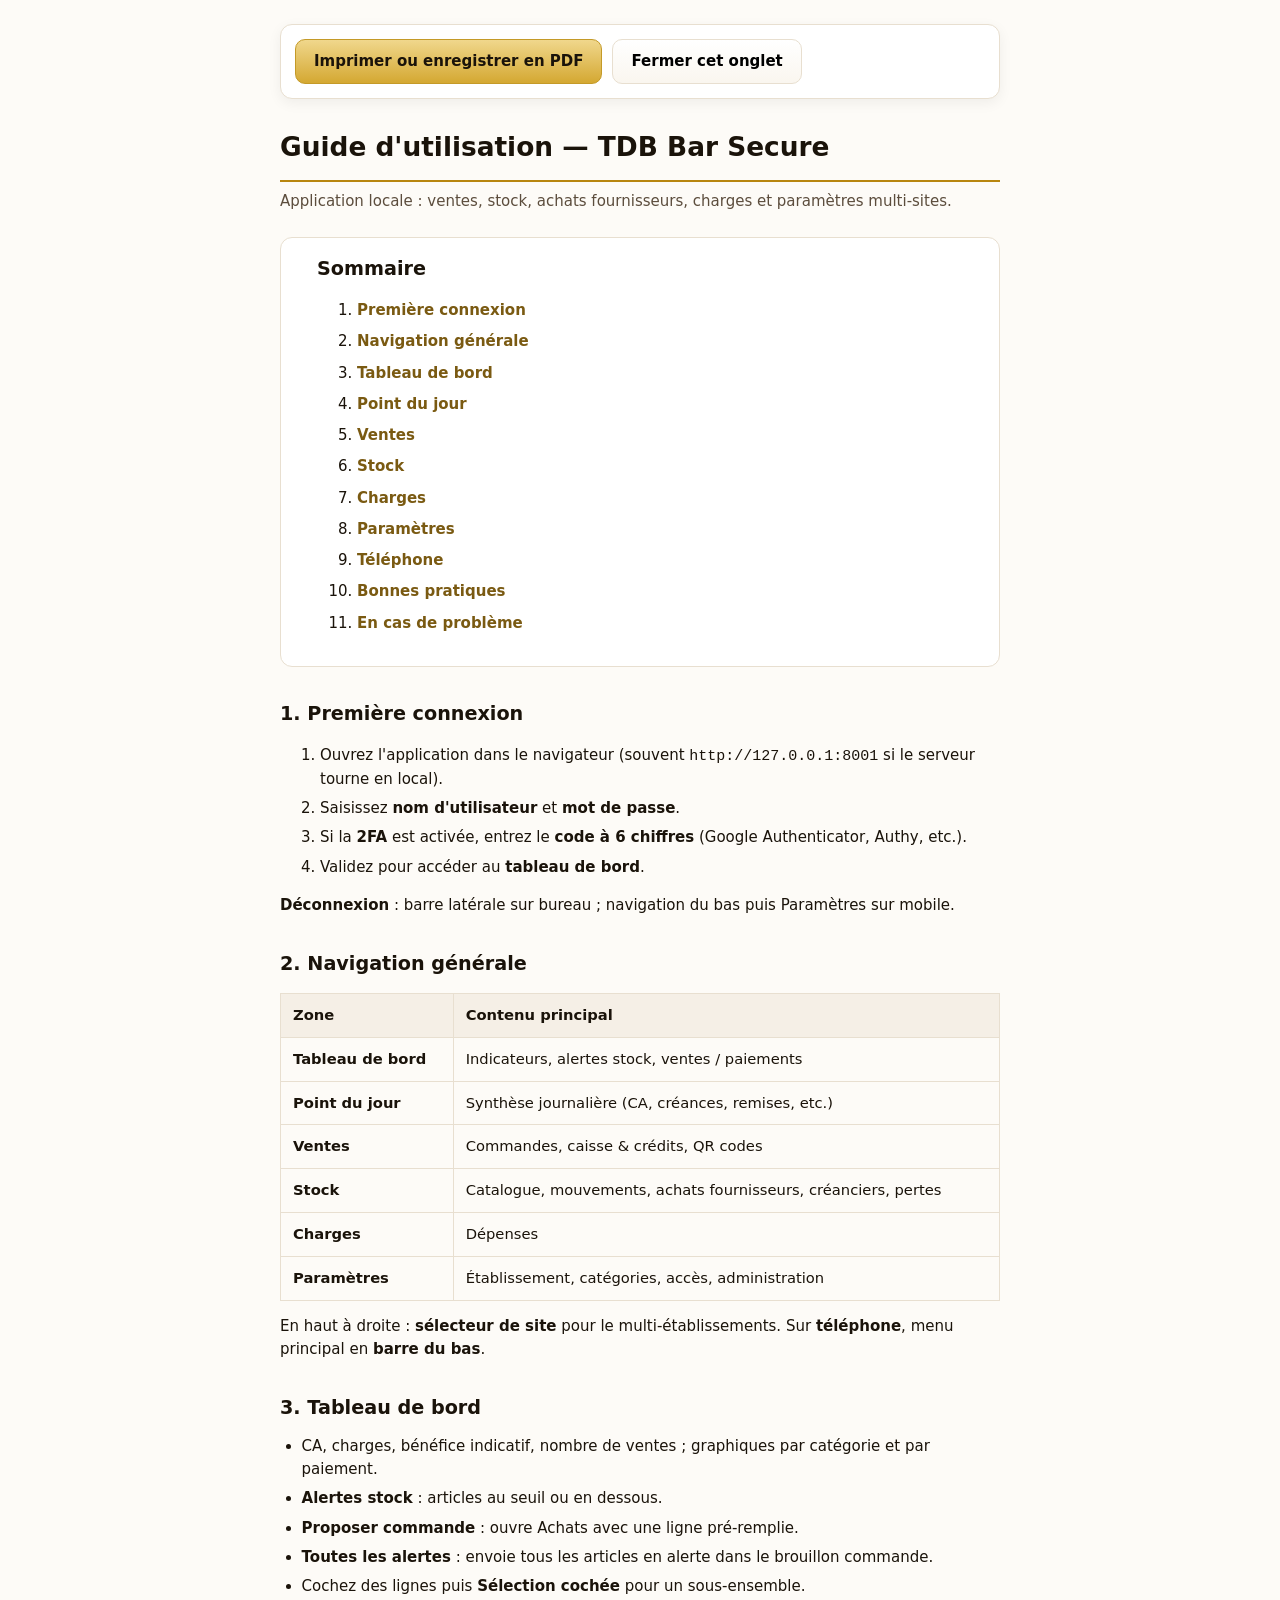
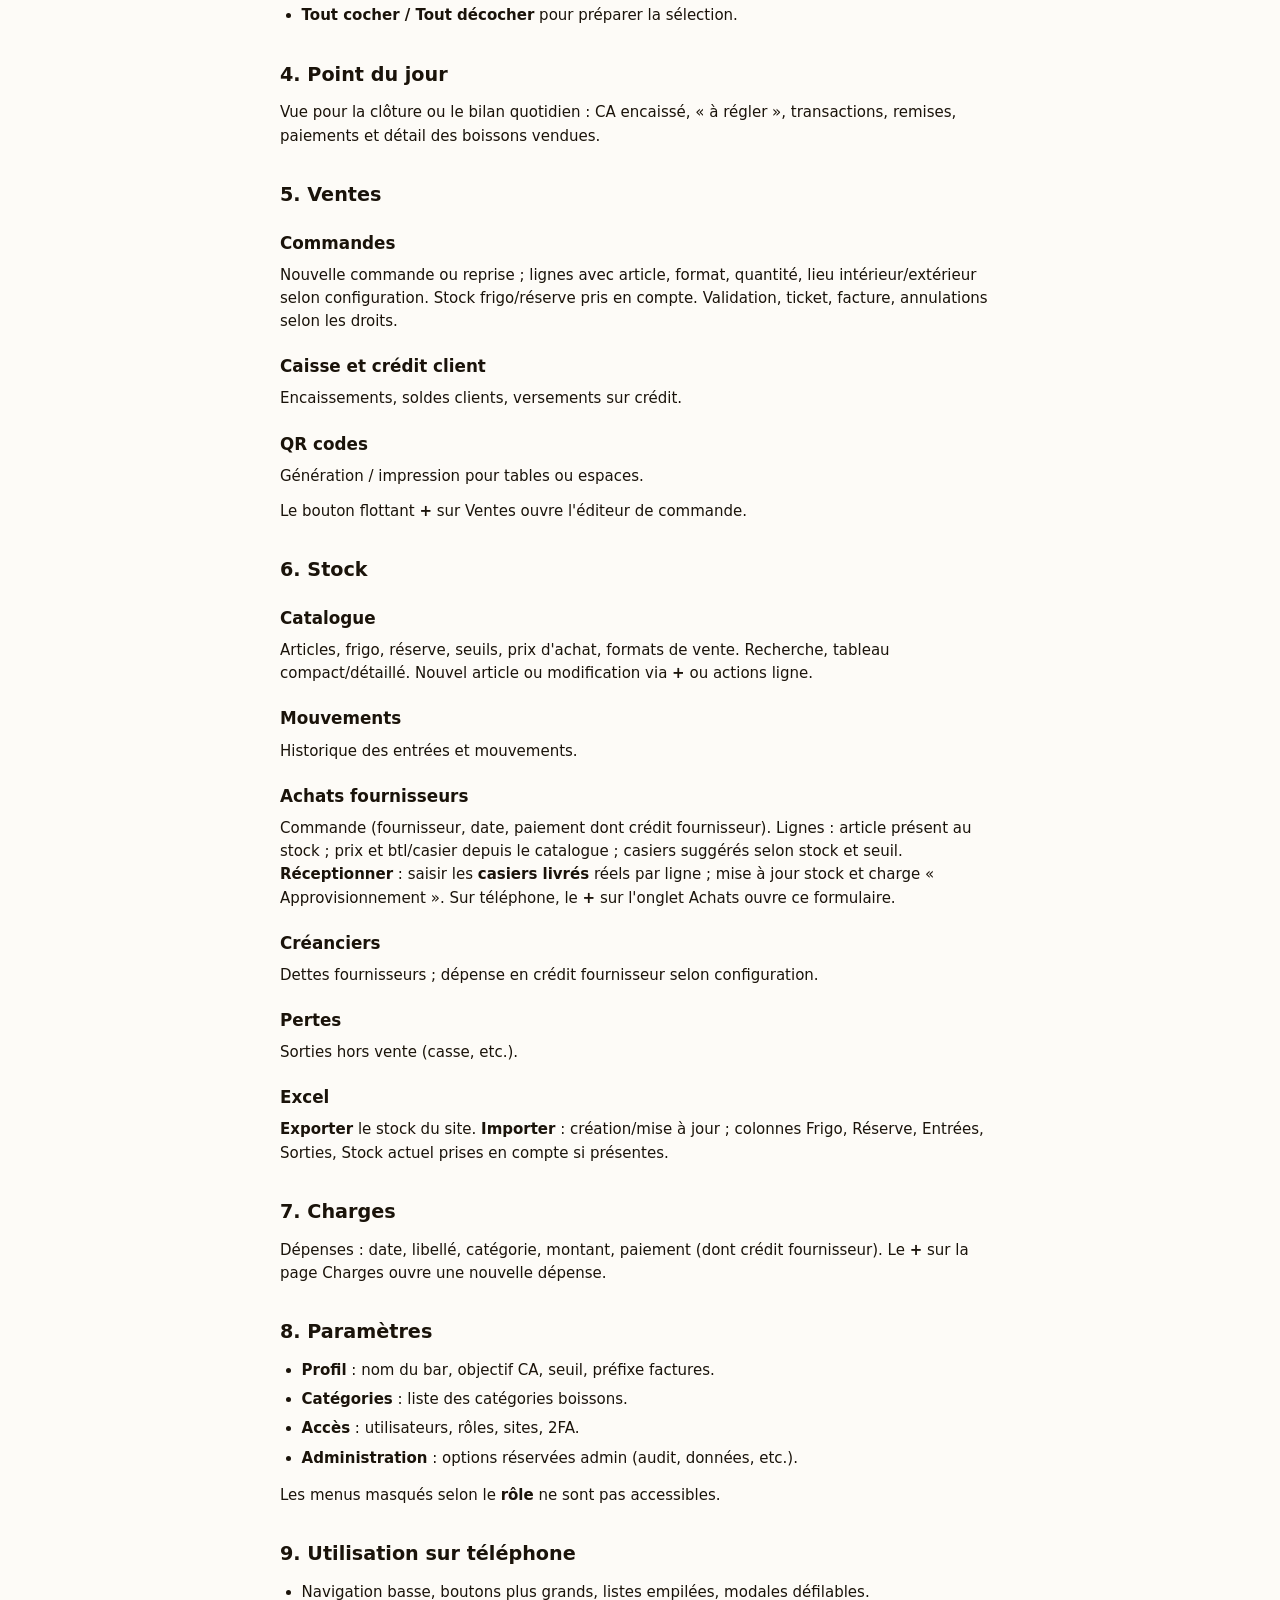
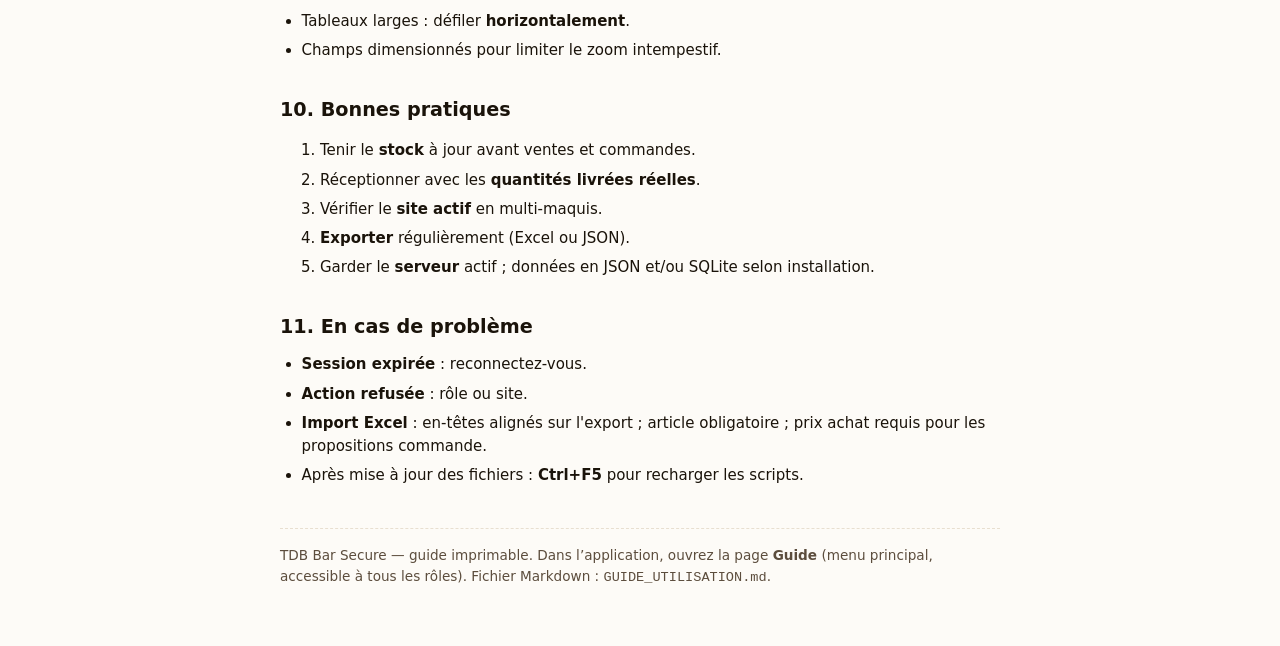
==== guide.html @ d70e5ffc "Mise a jour projet Cave des Amis / Maquis Manager (web, styles, deploiement) Co-authored-by: Cursor " ====
<!DOCTYPE html>
<html lang="fr">
<head>
  <meta charset="UTF-8">
  <meta name="viewport" content="width=device-width, initial-scale=1">
  <meta name="color-scheme" content="light dark">
  <title>Guide d'utilisation — TDB Bar Secure</title>
  <style>
    :root {
      --ink: #1a130a;
      --muted: #5c4d3d;
      --line: #e8dfd0;
      --accent: #b8860f;
    }
    * { box-sizing: border-box; }
    body {
      margin: 0;
      font-family: "Segoe UI", system-ui, sans-serif;
      font-size: 15px;
      line-height: 1.55;
      color: var(--ink);
      background: #fdfbf7;
      padding: 24px 18px 48px;
    }
    .wrap { max-width: 720px; margin: 0 auto; }
    h1 {
      font-size: 1.65rem;
      margin: 0 0 8px;
      border-bottom: 2px solid var(--accent);
      padding-bottom: 12px;
    }
    .lead { color: var(--muted); margin: 0 0 24px; }
    .toolbar.no-print {
      display: flex;
      flex-wrap: wrap;
      gap: 10px;
      margin-bottom: 28px;
      padding: 14px;
      background: #fff;
      border: 1px solid var(--line);
      border-radius: 12px;
      box-shadow: 0 4px 14px rgba(0,0,0,.06);
    }
    .toolbar button {
      font: inherit;
      cursor: pointer;
      padding: 10px 18px;
      border-radius: 10px;
      border: 1px solid var(--line);
      background: linear-gradient(180deg, #fff, #faf6ef);
      font-weight: 600;
    }
    .toolbar button.primary {
      background: linear-gradient(180deg, #f0d78c, #d4a832);
      border-color: #c49a28;
      color: var(--ink);
    }
    h2 {
      font-size: 1.2rem;
      margin: 32px 0 12px;
      scroll-margin-top: 16px;
    }
    h3 { font-size: 1.05rem; margin: 20px 0 8px; }
    p { margin: 0 0 12px; }
    ul { margin: 0 0 14px; padding-left: 1.35rem; }
    li { margin-bottom: 6px; }
    table {
      width: 100%;
      border-collapse: collapse;
      margin: 14px 0;
      font-size: 0.92rem;
    }
    th, td {
      border: 1px solid var(--line);
      padding: 10px 12px;
      text-align: left;
      vertical-align: top;
    }
    th { background: #f5efe6; font-weight: 700; }
    .toc {
      background: #fff;
      border: 1px solid var(--line);
      border-radius: 12px;
      padding: 16px 20px 16px 36px;
      margin-bottom: 28px;
    }
    .toc li { margin-bottom: 8px; }
    .toc a { color: #7a5a12; font-weight: 600; text-decoration: none; }
    .toc a:hover { text-decoration: underline; }
    hr {
      border: none;
      border-top: 1px solid var(--line);
      margin: 28px 0;
    }
    footer {
      margin-top: 40px;
      padding-top: 16px;
      border-top: 1px dashed var(--line);
      font-size: 0.85rem;
      color: var(--muted);
    }

    @page {
      margin: 18mm 16mm;
    }
    @media print {
      body {
        padding: 0;
        background: #fff;
        font-size: 11pt;
      }
      .no-print { display: none !important; }
      h2 { page-break-after: avoid; }
      table, ul { page-break-inside: avoid; }
      a { color: var(--ink); text-decoration: none; }
      .toc { box-shadow: none; }
    }
  </style>
</head>
<body>
  <div class="wrap">
    <div class="toolbar no-print">
      <button type="button" class="primary" id="btn-print">Imprimer ou enregistrer en PDF</button>
      <button type="button" id="btn-back">Fermer cet onglet</button>
    </div>

    <h1>Guide d'utilisation — TDB Bar Secure</h1>
    <p class="lead">Application locale : ventes, stock, achats fournisseurs, charges et paramètres multi-sites.</p>

    <nav class="toc no-print" aria-label="Sommaire">
      <h2 style="margin-top:0">Sommaire</h2>
      <ol>
        <li><a href="#connexion">Première connexion</a></li>
        <li><a href="#navigation">Navigation générale</a></li>
        <li><a href="#tableau-de-bord">Tableau de bord</a></li>
        <li><a href="#point-du-jour">Point du jour</a></li>
        <li><a href="#ventes">Ventes</a></li>
        <li><a href="#stock">Stock</a></li>
        <li><a href="#charges">Charges</a></li>
        <li><a href="#parametres">Paramètres</a></li>
        <li><a href="#telephone">Téléphone</a></li>
        <li><a href="#bonnes-pratiques">Bonnes pratiques</a></li>
        <li><a href="#probleme">En cas de problème</a></li>
      </ol>
    </nav>

    <h2 id="connexion">1. Première connexion</h2>
    <ol>
      <li>Ouvrez l'application dans le navigateur (souvent <code>http://127.0.0.1:8001</code> si le serveur tourne en local).</li>
      <li>Saisissez <strong>nom d'utilisateur</strong> et <strong>mot de passe</strong>.</li>
      <li>Si la <strong>2FA</strong> est activée, entrez le <strong>code à 6 chiffres</strong> (Google Authenticator, Authy, etc.).</li>
      <li>Validez pour accéder au <strong>tableau de bord</strong>.</li>
    </ol>
    <p><strong>Déconnexion</strong> : barre latérale sur bureau ; navigation du bas puis Paramètres sur mobile.</p>

    <h2 id="navigation">2. Navigation générale</h2>
    <table>
      <thead>
        <tr><th>Zone</th><th>Contenu principal</th></tr>
      </thead>
      <tbody>
        <tr><td><strong>Tableau de bord</strong></td><td>Indicateurs, alertes stock, ventes / paiements</td></tr>
        <tr><td><strong>Point du jour</strong></td><td>Synthèse journalière (CA, créances, remises, etc.)</td></tr>
        <tr><td><strong>Ventes</strong></td><td>Commandes, caisse &amp; crédits, QR codes</td></tr>
        <tr><td><strong>Stock</strong></td><td>Catalogue, mouvements, achats fournisseurs, créanciers, pertes</td></tr>
        <tr><td><strong>Charges</strong></td><td>Dépenses</td></tr>
        <tr><td><strong>Paramètres</strong></td><td>Établissement, catégories, accès, administration</td></tr>
      </tbody>
    </table>
    <p>En haut à droite : <strong>sélecteur de site</strong> pour le multi-établissements. Sur <strong>téléphone</strong>, menu principal en <strong>barre du bas</strong>.</p>

    <h2 id="tableau-de-bord">3. Tableau de bord</h2>
    <ul>
      <li>CA, charges, bénéfice indicatif, nombre de ventes ; graphiques par catégorie et par paiement.</li>
      <li><strong>Alertes stock</strong> : articles au seuil ou en dessous.</li>
      <li><strong>Proposer commande</strong> : ouvre Achats avec une ligne pré-remplie.</li>
      <li><strong>Toutes les alertes</strong> : envoie tous les articles en alerte dans le brouillon commande.</li>
      <li>Cochez des lignes puis <strong>Sélection cochée</strong> pour un sous-ensemble.</li>
      <li><strong>Tout cocher / Tout décocher</strong> pour préparer la sélection.</li>
    </ul>

    <h2 id="point-du-jour">4. Point du jour</h2>
    <p>Vue pour la clôture ou le bilan quotidien : CA encaissé, « à régler », transactions, remises, paiements et détail des boissons vendues.</p>

    <h2 id="ventes">5. Ventes</h2>
    <h3>Commandes</h3>
    <p>Nouvelle commande ou reprise ; lignes avec article, format, quantité, lieu intérieur/extérieur selon configuration. Stock frigo/réserve pris en compte. Validation, ticket, facture, annulations selon les droits.</p>
    <h3>Caisse et crédit client</h3>
    <p>Encaissements, soldes clients, versements sur crédit.</p>
    <h3>QR codes</h3>
    <p>Génération / impression pour tables ou espaces.</p>
    <p>Le bouton flottant <strong>+</strong> sur Ventes ouvre l'éditeur de commande.</p>

    <h2 id="stock">6. Stock</h2>
    <h3>Catalogue</h3>
    <p>Articles, frigo, réserve, seuils, prix d'achat, formats de vente. Recherche, tableau compact/détaillé. Nouvel article ou modification via <strong>+</strong> ou actions ligne.</p>
    <h3>Mouvements</h3>
    <p>Historique des entrées et mouvements.</p>
    <h3>Achats fournisseurs</h3>
    <p>Commande (fournisseur, date, paiement dont crédit fournisseur). Lignes : article présent au stock ; prix et btl/casier depuis le catalogue ; casiers suggérés selon stock et seuil. <strong>Réceptionner</strong> : saisir les <strong>casiers livrés</strong> réels par ligne ; mise à jour stock et charge « Approvisionnement ». Sur téléphone, le <strong>+</strong> sur l'onglet Achats ouvre ce formulaire.</p>
    <h3>Créanciers</h3>
    <p>Dettes fournisseurs ; dépense en crédit fournisseur selon configuration.</p>
    <h3>Pertes</h3>
    <p>Sorties hors vente (casse, etc.).</p>
    <h3>Excel</h3>
    <p><strong>Exporter</strong> le stock du site. <strong>Importer</strong> : création/mise à jour ; colonnes Frigo, Réserve, Entrées, Sorties, Stock actuel prises en compte si présentes.</p>

    <h2 id="charges">7. Charges</h2>
    <p>Dépenses : date, libellé, catégorie, montant, paiement (dont crédit fournisseur). Le <strong>+</strong> sur la page Charges ouvre une nouvelle dépense.</p>

    <h2 id="parametres">8. Paramètres</h2>
    <ul>
      <li><strong>Profil</strong> : nom du bar, objectif CA, seuil, préfixe factures.</li>
      <li><strong>Catégories</strong> : liste des catégories boissons.</li>
      <li><strong>Accès</strong> : utilisateurs, rôles, sites, 2FA.</li>
      <li><strong>Administration</strong> : options réservées admin (audit, données, etc.).</li>
    </ul>
    <p>Les menus masqués selon le <strong>rôle</strong> ne sont pas accessibles.</p>

    <h2 id="telephone">9. Utilisation sur téléphone</h2>
    <ul>
      <li>Navigation basse, boutons plus grands, listes empilées, modales défilables.</li>
      <li>Tableaux larges : défiler <strong>horizontalement</strong>.</li>
      <li>Champs dimensionnés pour limiter le zoom intempestif.</li>
    </ul>

    <h2 id="bonnes-pratiques">10. Bonnes pratiques</h2>
    <ol>
      <li>Tenir le <strong>stock</strong> à jour avant ventes et commandes.</li>
      <li>Réceptionner avec les <strong>quantités livrées réelles</strong>.</li>
      <li>Vérifier le <strong>site actif</strong> en multi-maquis.</li>
      <li><strong>Exporter</strong> régulièrement (Excel ou JSON).</li>
      <li>Garder le <strong>serveur</strong> actif ; données en JSON et/ou SQLite selon installation.</li>
    </ol>

    <h2 id="probleme">11. En cas de problème</h2>
    <ul>
      <li><strong>Session expirée</strong> : reconnectez-vous.</li>
      <li><strong>Action refusée</strong> : rôle ou site.</li>
      <li><strong>Import Excel</strong> : en-têtes alignés sur l'export ; article obligatoire ; prix achat requis pour les propositions commande.</li>
      <li>Après mise à jour des fichiers : <strong>Ctrl+F5</strong> pour recharger les scripts.</li>
    </ul>

    <footer>
      <p>TDB Bar Secure — guide imprimable. Dans l’application, ouvrez la page <strong>Guide</strong> (menu principal, accessible à tous les rôles). Fichier Markdown : <code>GUIDE_UTILISATION.md</code>.</p>
    </footer>
  </div>

  <script>
    document.getElementById("btn-print").addEventListener("click", function () {
      window.print();
    });
    document.getElementById("btn-back").addEventListener("click", function () {
      window.close();
    });
    if (new URLSearchParams(location.search).get("print") === "1") {
      window.addEventListener("load", function () {
        setTimeout(function () { window.print(); }, 300);
      });
    }
  </script>
</body>
</html>
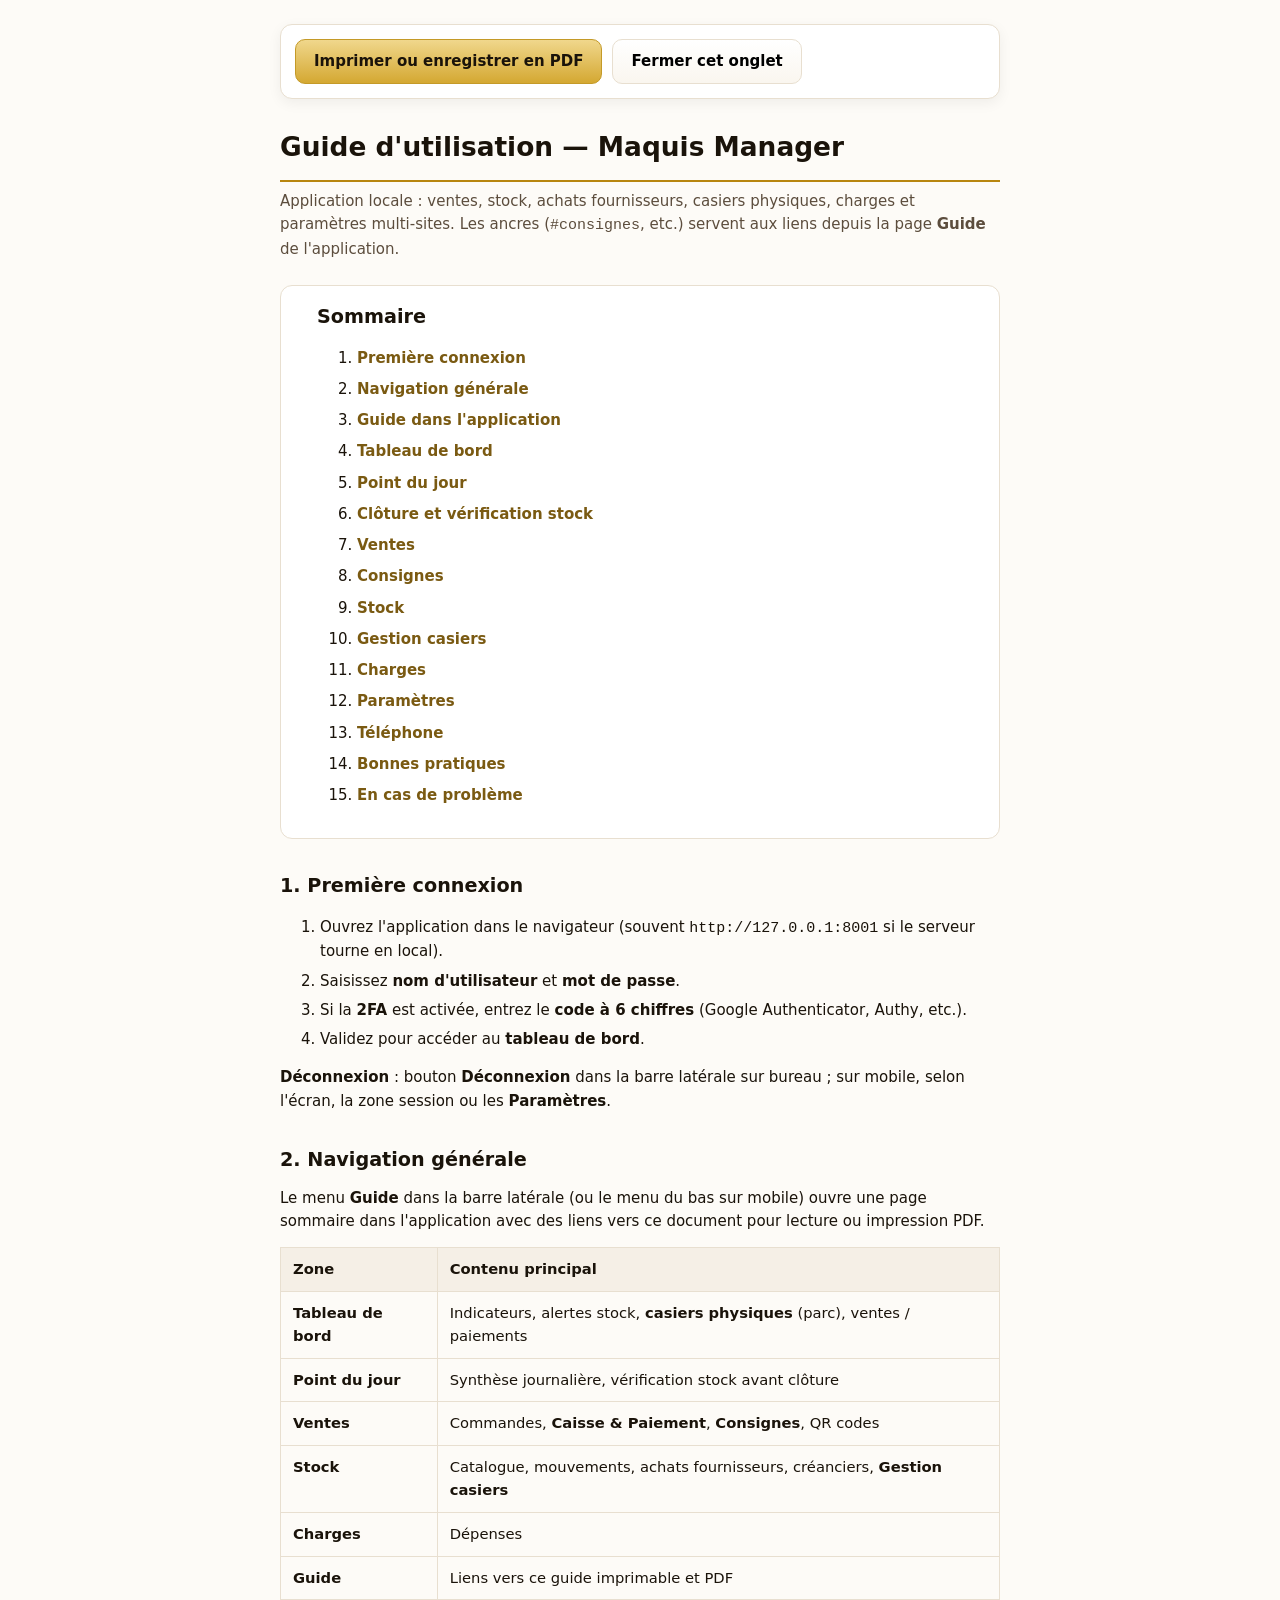
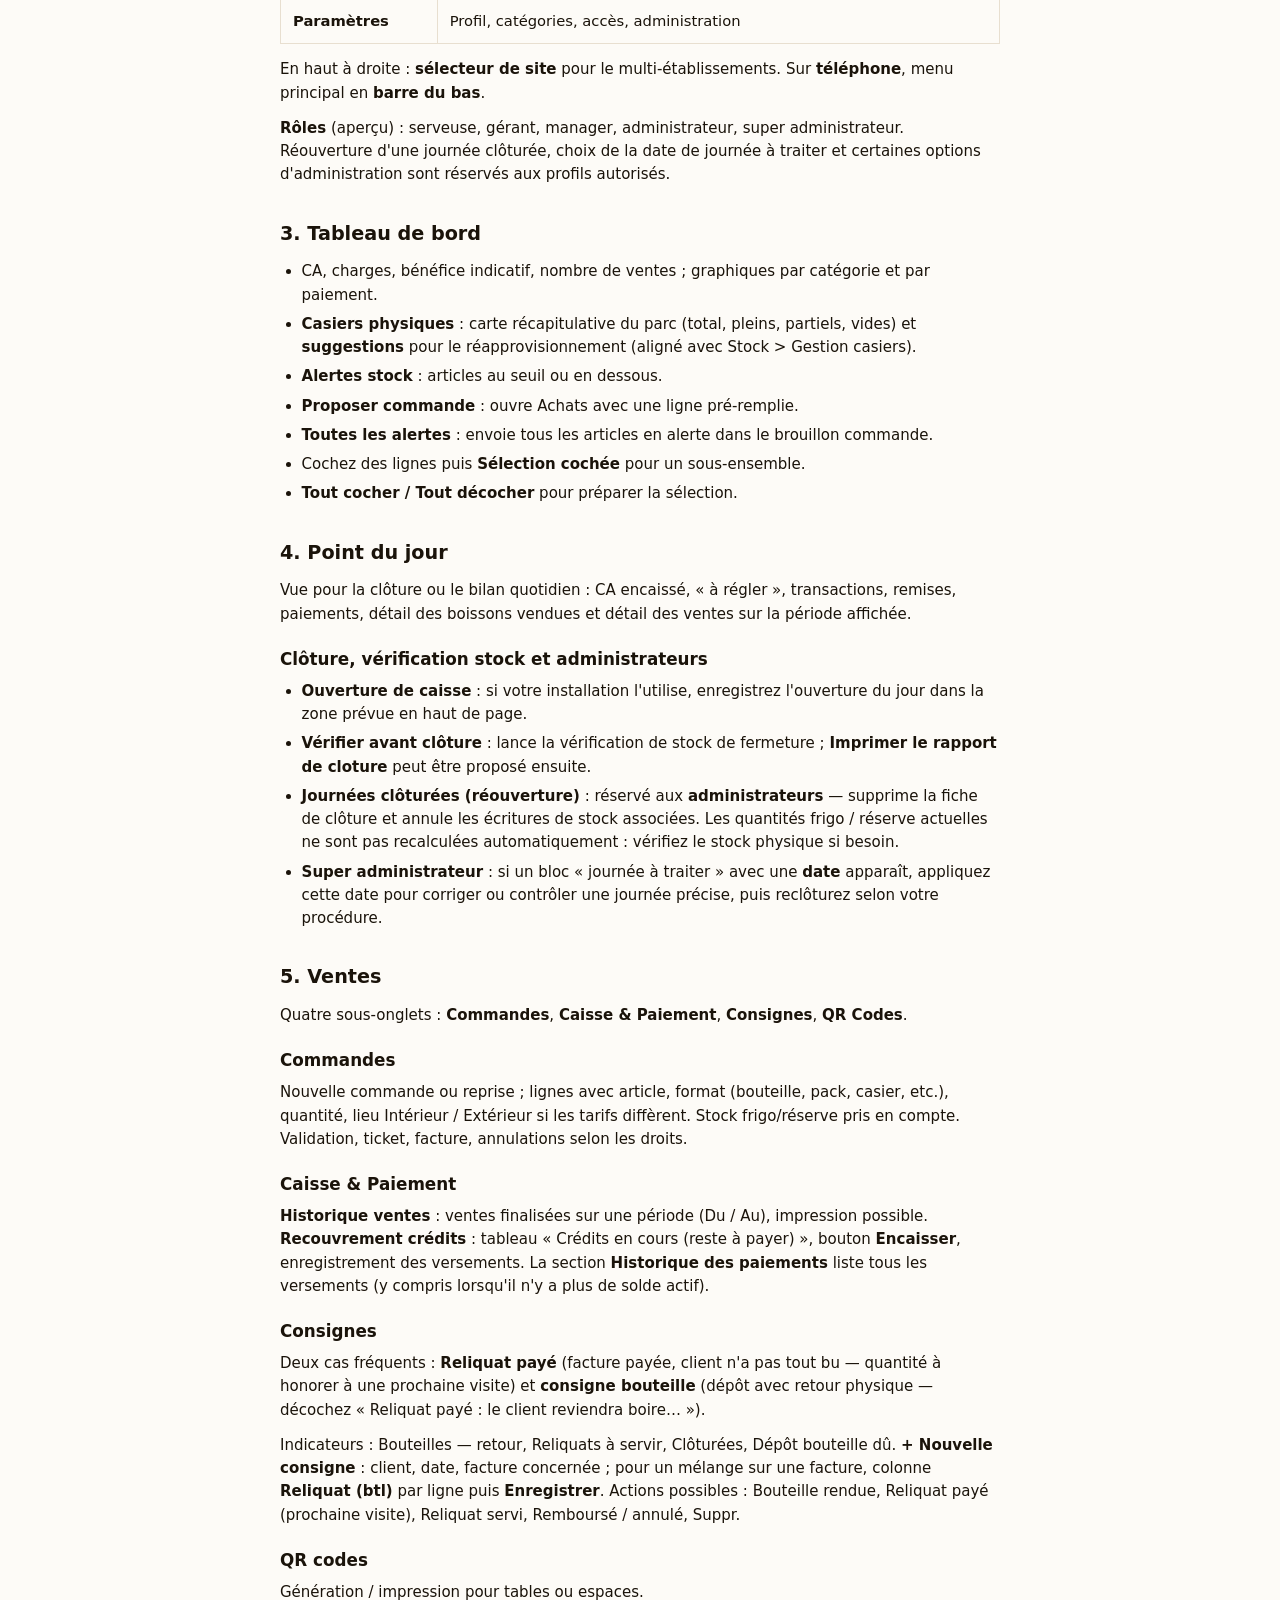
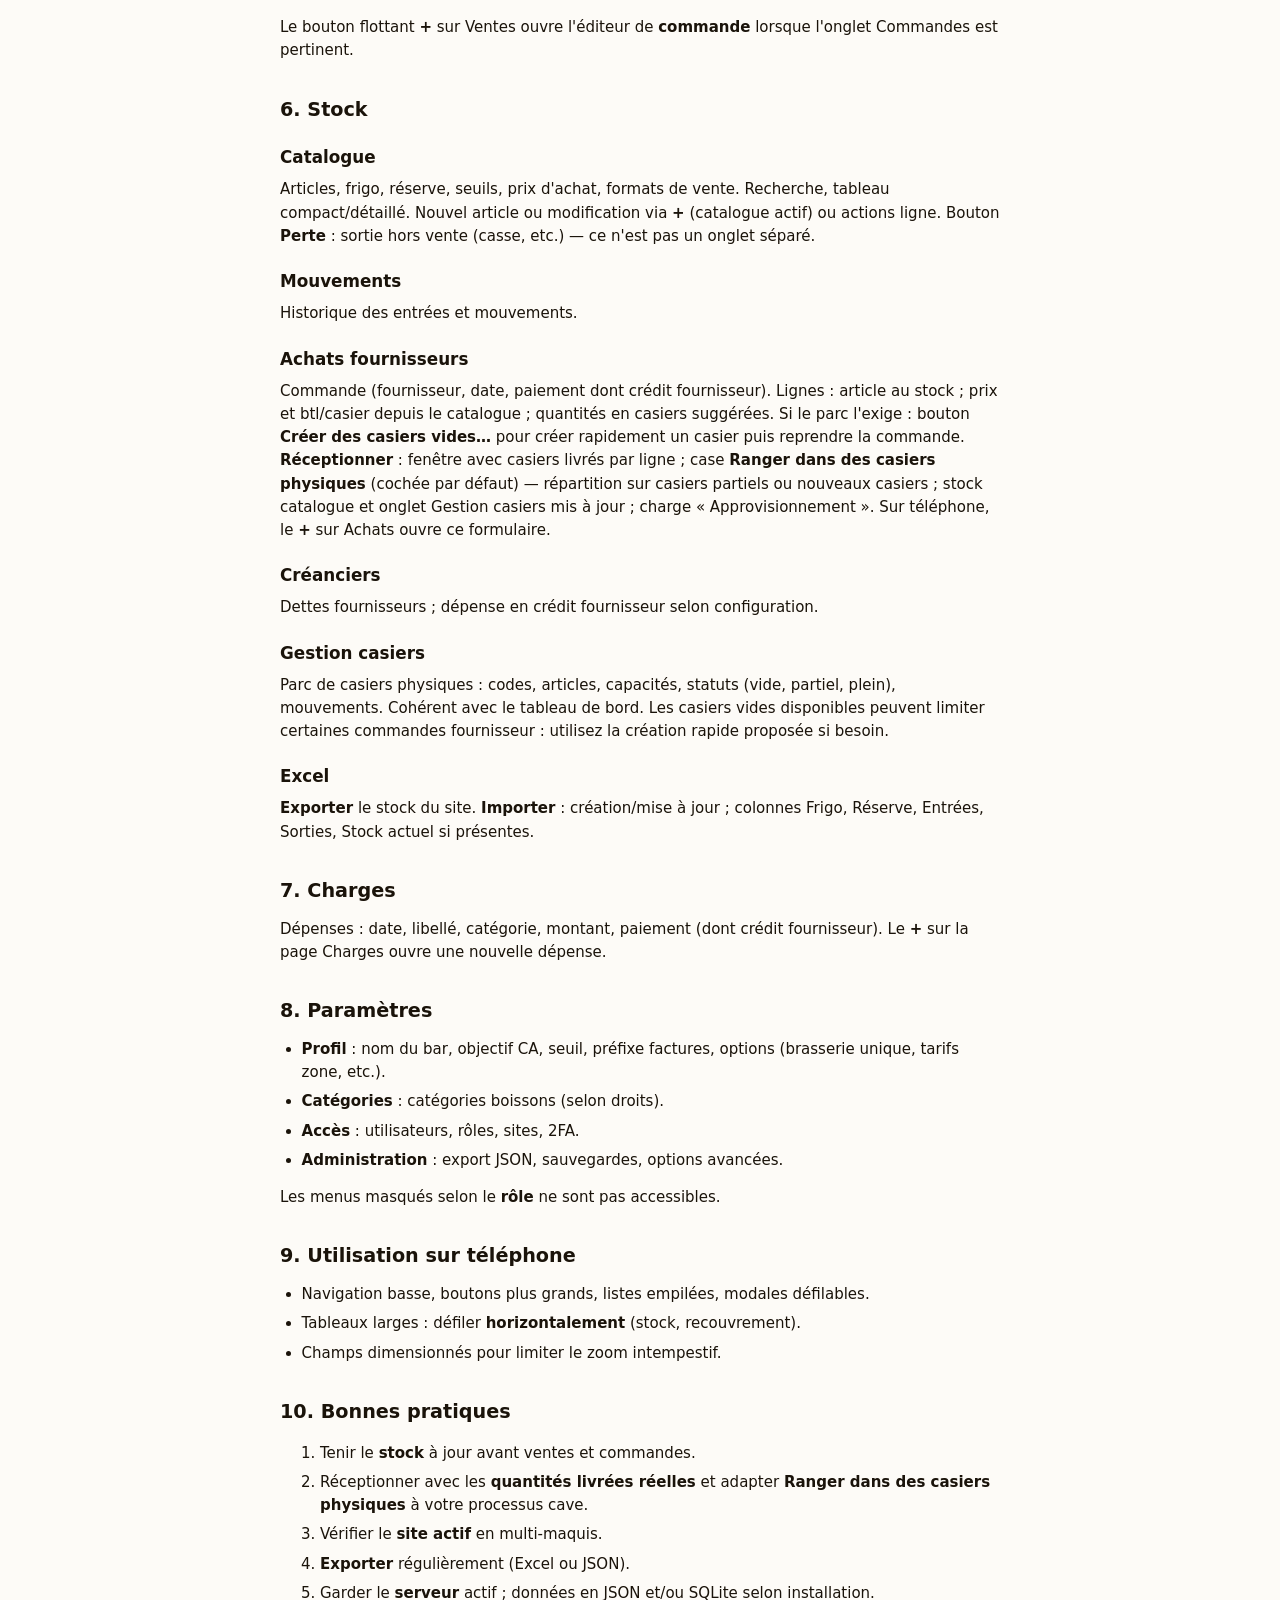
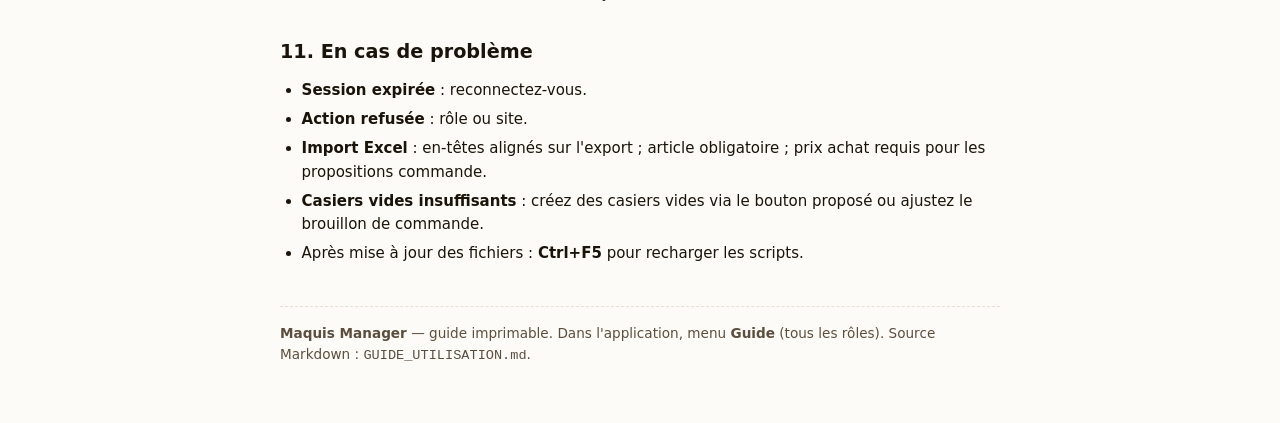
==== commit a137566a: "mise a jour consignes" ====
--- a/guide.html
+++ b/guide.html
@@ -4,7 +4,7 @@
   <meta charset="UTF-8">
   <meta name="viewport" content="width=device-width, initial-scale=1">
   <meta name="color-scheme" content="light dark">
-  <title>Guide d'utilisation — TDB Bar Secure</title>
+  <title>Guide d'utilisation — Maquis Manager</title>
   <style>
     :root {
       --ink: #1a130a;
@@ -60,7 +60,11 @@
       margin: 32px 0 12px;
       scroll-margin-top: 16px;
     }
-    h3 { font-size: 1.05rem; margin: 20px 0 8px; }
+    h3 {
+      font-size: 1.05rem;
+      margin: 20px 0 8px;
+      scroll-margin-top: 14px;
+    }
     p { margin: 0 0 12px; }
     ul { margin: 0 0 14px; padding-left: 1.35rem; }
     li { margin-bottom: 6px; }
@@ -124,18 +128,22 @@
       <button type="button" id="btn-back">Fermer cet onglet</button>
     </div>
 
-    <h1>Guide d'utilisation — TDB Bar Secure</h1>
-    <p class="lead">Application locale : ventes, stock, achats fournisseurs, charges et paramètres multi-sites.</p>
+    <h1>Guide d'utilisation — Maquis Manager</h1>
+    <p class="lead">Application locale : ventes, stock, achats fournisseurs, casiers physiques, charges et paramètres multi-sites. Les ancres (<code>#consignes</code>, etc.) servent aux liens depuis la page <strong>Guide</strong> de l'application.</p>
 
     <nav class="toc no-print" aria-label="Sommaire">
       <h2 style="margin-top:0">Sommaire</h2>
       <ol>
         <li><a href="#connexion">Première connexion</a></li>
         <li><a href="#navigation">Navigation générale</a></li>
+        <li><a href="#guide-app">Guide dans l'application</a></li>
         <li><a href="#tableau-de-bord">Tableau de bord</a></li>
         <li><a href="#point-du-jour">Point du jour</a></li>
+        <li><a href="#pdj-cloture">Clôture et vérification stock</a></li>
         <li><a href="#ventes">Ventes</a></li>
+        <li><a href="#consignes">Consignes</a></li>
         <li><a href="#stock">Stock</a></li>
+        <li><a href="#casiers">Gestion casiers</a></li>
         <li><a href="#charges">Charges</a></li>
         <li><a href="#parametres">Paramètres</a></li>
         <li><a href="#telephone">Téléphone</a></li>
@@ -151,27 +159,31 @@
       <li>Si la <strong>2FA</strong> est activée, entrez le <strong>code à 6 chiffres</strong> (Google Authenticator, Authy, etc.).</li>
       <li>Validez pour accéder au <strong>tableau de bord</strong>.</li>
     </ol>
-    <p><strong>Déconnexion</strong> : barre latérale sur bureau ; navigation du bas puis Paramètres sur mobile.</p>
+    <p><strong>Déconnexion</strong> : bouton <strong>Déconnexion</strong> dans la barre latérale sur bureau ; sur mobile, selon l'écran, la zone session ou les <strong>Paramètres</strong>.</p>
 
     <h2 id="navigation">2. Navigation générale</h2>
+    <p id="guide-app">Le menu <strong>Guide</strong> dans la barre latérale (ou le menu du bas sur mobile) ouvre une page sommaire dans l'application avec des liens vers ce document pour lecture ou impression PDF.</p>
     <table>
       <thead>
         <tr><th>Zone</th><th>Contenu principal</th></tr>
       </thead>
       <tbody>
-        <tr><td><strong>Tableau de bord</strong></td><td>Indicateurs, alertes stock, ventes / paiements</td></tr>
-        <tr><td><strong>Point du jour</strong></td><td>Synthèse journalière (CA, créances, remises, etc.)</td></tr>
-        <tr><td><strong>Ventes</strong></td><td>Commandes, caisse &amp; crédits, QR codes</td></tr>
-        <tr><td><strong>Stock</strong></td><td>Catalogue, mouvements, achats fournisseurs, créanciers, pertes</td></tr>
+        <tr><td><strong>Tableau de bord</strong></td><td>Indicateurs, alertes stock, <strong>casiers physiques</strong> (parc), ventes / paiements</td></tr>
+        <tr><td><strong>Point du jour</strong></td><td>Synthèse journalière, vérification stock avant clôture</td></tr>
+        <tr><td><strong>Ventes</strong></td><td>Commandes, <strong>Caisse &amp; Paiement</strong>, <strong>Consignes</strong>, QR codes</td></tr>
+        <tr><td><strong>Stock</strong></td><td>Catalogue, mouvements, achats fournisseurs, créanciers, <strong>Gestion casiers</strong></td></tr>
         <tr><td><strong>Charges</strong></td><td>Dépenses</td></tr>
-        <tr><td><strong>Paramètres</strong></td><td>Établissement, catégories, accès, administration</td></tr>
+        <tr><td><strong>Guide</strong></td><td>Liens vers ce guide imprimable et PDF</td></tr>
+        <tr><td><strong>Paramètres</strong></td><td>Profil, catégories, accès, administration</td></tr>
       </tbody>
     </table>
     <p>En haut à droite : <strong>sélecteur de site</strong> pour le multi-établissements. Sur <strong>téléphone</strong>, menu principal en <strong>barre du bas</strong>.</p>
+    <p><strong>Rôles</strong> (aperçu) : serveuse, gérant, manager, administrateur, super administrateur. Réouverture d'une journée clôturée, choix de la date de journée à traiter et certaines options d'administration sont réservés aux profils autorisés.</p>
 
     <h2 id="tableau-de-bord">3. Tableau de bord</h2>
     <ul>
       <li>CA, charges, bénéfice indicatif, nombre de ventes ; graphiques par catégorie et par paiement.</li>
+      <li><strong>Casiers physiques</strong> : carte récapitulative du parc (total, pleins, partiels, vides) et <strong>suggestions</strong> pour le réapprovisionnement (aligné avec Stock &gt; Gestion casiers).</li>
       <li><strong>Alertes stock</strong> : articles au seuil ou en dessous.</li>
       <li><strong>Proposer commande</strong> : ouvre Achats avec une ligne pré-remplie.</li>
       <li><strong>Toutes les alertes</strong> : envoie tous les articles en alerte dans le brouillon commande.</li>
@@ -180,54 +192,66 @@
     </ul>
 
     <h2 id="point-du-jour">4. Point du jour</h2>
-    <p>Vue pour la clôture ou le bilan quotidien : CA encaissé, « à régler », transactions, remises, paiements et détail des boissons vendues.</p>
+    <p>Vue pour la clôture ou le bilan quotidien : CA encaissé, « à régler », transactions, remises, paiements, détail des boissons vendues et détail des ventes sur la période affichée.</p>
+
+    <h3 id="pdj-cloture">Clôture, vérification stock et administrateurs</h3>
+    <ul>
+      <li><strong>Ouverture de caisse</strong> : si votre installation l'utilise, enregistrez l'ouverture du jour dans la zone prévue en haut de page.</li>
+      <li><strong>Vérifier avant clôture</strong> : lance la vérification de stock de fermeture ; <strong>Imprimer le rapport de cloture</strong> peut être proposé ensuite.</li>
+      <li><strong>Journées clôturées (réouverture)</strong> : réservé aux <strong>administrateurs</strong> — supprime la fiche de clôture et annule les écritures de stock associées. Les quantités frigo / réserve actuelles ne sont pas recalculées automatiquement : vérifiez le stock physique si besoin.</li>
+      <li><strong>Super administrateur</strong> : si un bloc « journée à traiter » avec une <strong>date</strong> apparaît, appliquez cette date pour corriger ou contrôler une journée précise, puis reclôturez selon votre procédure.</li>
+    </ul>
 
     <h2 id="ventes">5. Ventes</h2>
+    <p>Quatre sous-onglets : <strong>Commandes</strong>, <strong>Caisse &amp; Paiement</strong>, <strong>Consignes</strong>, <strong>QR Codes</strong>.</p>
     <h3>Commandes</h3>
-    <p>Nouvelle commande ou reprise ; lignes avec article, format, quantité, lieu intérieur/extérieur selon configuration. Stock frigo/réserve pris en compte. Validation, ticket, facture, annulations selon les droits.</p>
-    <h3>Caisse et crédit client</h3>
-    <p>Encaissements, soldes clients, versements sur crédit.</p>
+    <p>Nouvelle commande ou reprise ; lignes avec article, format (bouteille, pack, casier, etc.), quantité, lieu Intérieur / Extérieur si les tarifs diffèrent. Stock frigo/réserve pris en compte. Validation, ticket, facture, annulations selon les droits.</p>
+    <h3>Caisse &amp; Paiement</h3>
+    <p><strong>Historique ventes</strong> : ventes finalisées sur une période (Du / Au), impression possible. <strong>Recouvrement crédits</strong> : tableau « Crédits en cours (reste à payer) », bouton <strong>Encaisser</strong>, enregistrement des versements. La section <strong>Historique des paiements</strong> liste tous les versements (y compris lorsqu'il n'y a plus de solde actif).</p>
+    <h3 id="consignes">Consignes</h3>
+    <p>Deux cas fréquents : <strong>Reliquat payé</strong> (facture payée, client n'a pas tout bu — quantité à honorer à une prochaine visite) et <strong>consigne bouteille</strong> (dépôt avec retour physique — décochez « Reliquat payé : le client reviendra boire… »).</p>
+    <p>Indicateurs : Bouteilles — retour, Reliquats à servir, Clôturées, Dépôt bouteille dû. <strong>+ Nouvelle consigne</strong> : client, date, facture concernée ; pour un mélange sur une facture, colonne <strong>Reliquat (btl)</strong> par ligne puis <strong>Enregistrer</strong>. Actions possibles : Bouteille rendue, Reliquat payé (prochaine visite), Reliquat servi, Remboursé / annulé, Suppr.</p>
     <h3>QR codes</h3>
     <p>Génération / impression pour tables ou espaces.</p>
-    <p>Le bouton flottant <strong>+</strong> sur Ventes ouvre l'éditeur de commande.</p>
+    <p>Le bouton flottant <strong>+</strong> sur Ventes ouvre l'éditeur de <strong>commande</strong> lorsque l'onglet Commandes est pertinent.</p>
 
     <h2 id="stock">6. Stock</h2>
     <h3>Catalogue</h3>
-    <p>Articles, frigo, réserve, seuils, prix d'achat, formats de vente. Recherche, tableau compact/détaillé. Nouvel article ou modification via <strong>+</strong> ou actions ligne.</p>
+    <p>Articles, frigo, réserve, seuils, prix d'achat, formats de vente. Recherche, tableau compact/détaillé. Nouvel article ou modification via <strong>+</strong> (catalogue actif) ou actions ligne. Bouton <strong>Perte</strong> : sortie hors vente (casse, etc.) — ce n'est pas un onglet séparé.</p>
     <h3>Mouvements</h3>
     <p>Historique des entrées et mouvements.</p>
     <h3>Achats fournisseurs</h3>
-    <p>Commande (fournisseur, date, paiement dont crédit fournisseur). Lignes : article présent au stock ; prix et btl/casier depuis le catalogue ; casiers suggérés selon stock et seuil. <strong>Réceptionner</strong> : saisir les <strong>casiers livrés</strong> réels par ligne ; mise à jour stock et charge « Approvisionnement ». Sur téléphone, le <strong>+</strong> sur l'onglet Achats ouvre ce formulaire.</p>
+    <p>Commande (fournisseur, date, paiement dont crédit fournisseur). Lignes : article au stock ; prix et btl/casier depuis le catalogue ; quantités en casiers suggérées. Si le parc l'exige : bouton <strong>Créer des casiers vides…</strong> pour créer rapidement un casier puis reprendre la commande. <strong>Réceptionner</strong> : fenêtre avec casiers livrés par ligne ; case <strong>Ranger dans des casiers physiques</strong> (cochée par défaut) — répartition sur casiers partiels ou nouveaux casiers ; stock catalogue et onglet Gestion casiers mis à jour ; charge « Approvisionnement ». Sur téléphone, le <strong>+</strong> sur Achats ouvre ce formulaire.</p>
     <h3>Créanciers</h3>
     <p>Dettes fournisseurs ; dépense en crédit fournisseur selon configuration.</p>
-    <h3>Pertes</h3>
-    <p>Sorties hors vente (casse, etc.).</p>
+    <h3 id="casiers">Gestion casiers</h3>
+    <p>Parc de casiers physiques : codes, articles, capacités, statuts (vide, partiel, plein), mouvements. Cohérent avec le tableau de bord. Les casiers vides disponibles peuvent limiter certaines commandes fournisseur : utilisez la création rapide proposée si besoin.</p>
     <h3>Excel</h3>
-    <p><strong>Exporter</strong> le stock du site. <strong>Importer</strong> : création/mise à jour ; colonnes Frigo, Réserve, Entrées, Sorties, Stock actuel prises en compte si présentes.</p>
+    <p><strong>Exporter</strong> le stock du site. <strong>Importer</strong> : création/mise à jour ; colonnes Frigo, Réserve, Entrées, Sorties, Stock actuel si présentes.</p>
 
     <h2 id="charges">7. Charges</h2>
     <p>Dépenses : date, libellé, catégorie, montant, paiement (dont crédit fournisseur). Le <strong>+</strong> sur la page Charges ouvre une nouvelle dépense.</p>
 
     <h2 id="parametres">8. Paramètres</h2>
     <ul>
-      <li><strong>Profil</strong> : nom du bar, objectif CA, seuil, préfixe factures.</li>
-      <li><strong>Catégories</strong> : liste des catégories boissons.</li>
+      <li><strong>Profil</strong> : nom du bar, objectif CA, seuil, préfixe factures, options (brasserie unique, tarifs zone, etc.).</li>
+      <li><strong>Catégories</strong> : catégories boissons (selon droits).</li>
       <li><strong>Accès</strong> : utilisateurs, rôles, sites, 2FA.</li>
-      <li><strong>Administration</strong> : options réservées admin (audit, données, etc.).</li>
+      <li><strong>Administration</strong> : export JSON, sauvegardes, options avancées.</li>
     </ul>
     <p>Les menus masqués selon le <strong>rôle</strong> ne sont pas accessibles.</p>
 
     <h2 id="telephone">9. Utilisation sur téléphone</h2>
     <ul>
       <li>Navigation basse, boutons plus grands, listes empilées, modales défilables.</li>
-      <li>Tableaux larges : défiler <strong>horizontalement</strong>.</li>
+      <li>Tableaux larges : défiler <strong>horizontalement</strong> (stock, recouvrement).</li>
       <li>Champs dimensionnés pour limiter le zoom intempestif.</li>
     </ul>
 
     <h2 id="bonnes-pratiques">10. Bonnes pratiques</h2>
     <ol>
       <li>Tenir le <strong>stock</strong> à jour avant ventes et commandes.</li>
-      <li>Réceptionner avec les <strong>quantités livrées réelles</strong>.</li>
+      <li>Réceptionner avec les <strong>quantités livrées réelles</strong> et adapter <strong>Ranger dans des casiers physiques</strong> à votre processus cave.</li>
       <li>Vérifier le <strong>site actif</strong> en multi-maquis.</li>
       <li><strong>Exporter</strong> régulièrement (Excel ou JSON).</li>
       <li>Garder le <strong>serveur</strong> actif ; données en JSON et/ou SQLite selon installation.</li>
@@ -238,11 +262,12 @@
       <li><strong>Session expirée</strong> : reconnectez-vous.</li>
       <li><strong>Action refusée</strong> : rôle ou site.</li>
       <li><strong>Import Excel</strong> : en-têtes alignés sur l'export ; article obligatoire ; prix achat requis pour les propositions commande.</li>
+      <li><strong>Casiers vides insuffisants</strong> : créez des casiers vides via le bouton proposé ou ajustez le brouillon de commande.</li>
       <li>Après mise à jour des fichiers : <strong>Ctrl+F5</strong> pour recharger les scripts.</li>
     </ul>
 
     <footer>
-      <p>TDB Bar Secure — guide imprimable. Dans l’application, ouvrez la page <strong>Guide</strong> (menu principal, accessible à tous les rôles). Fichier Markdown : <code>GUIDE_UTILISATION.md</code>.</p>
+      <p><strong>Maquis Manager</strong> — guide imprimable. Dans l'application, menu <strong>Guide</strong> (tous les rôles). Source Markdown : <code>GUIDE_UTILISATION.md</code>.</p>
     </footer>
   </div>
 
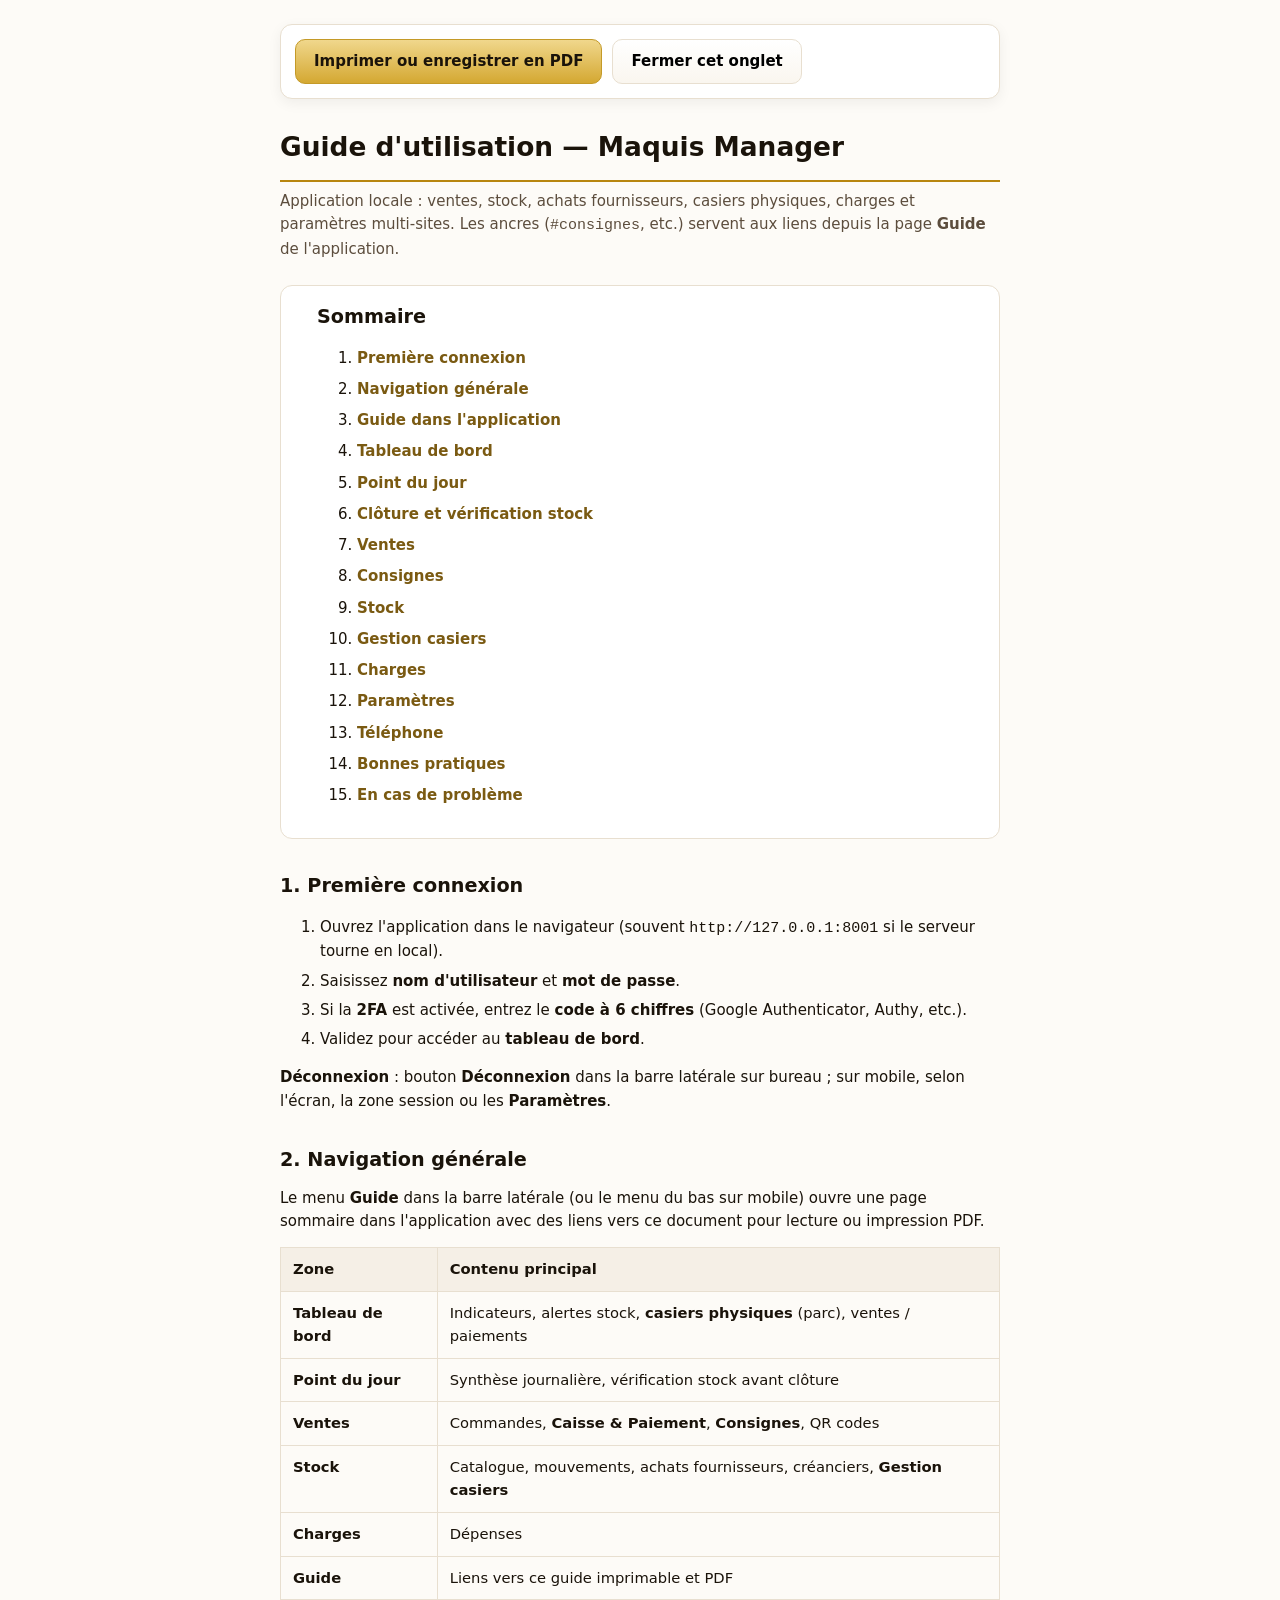
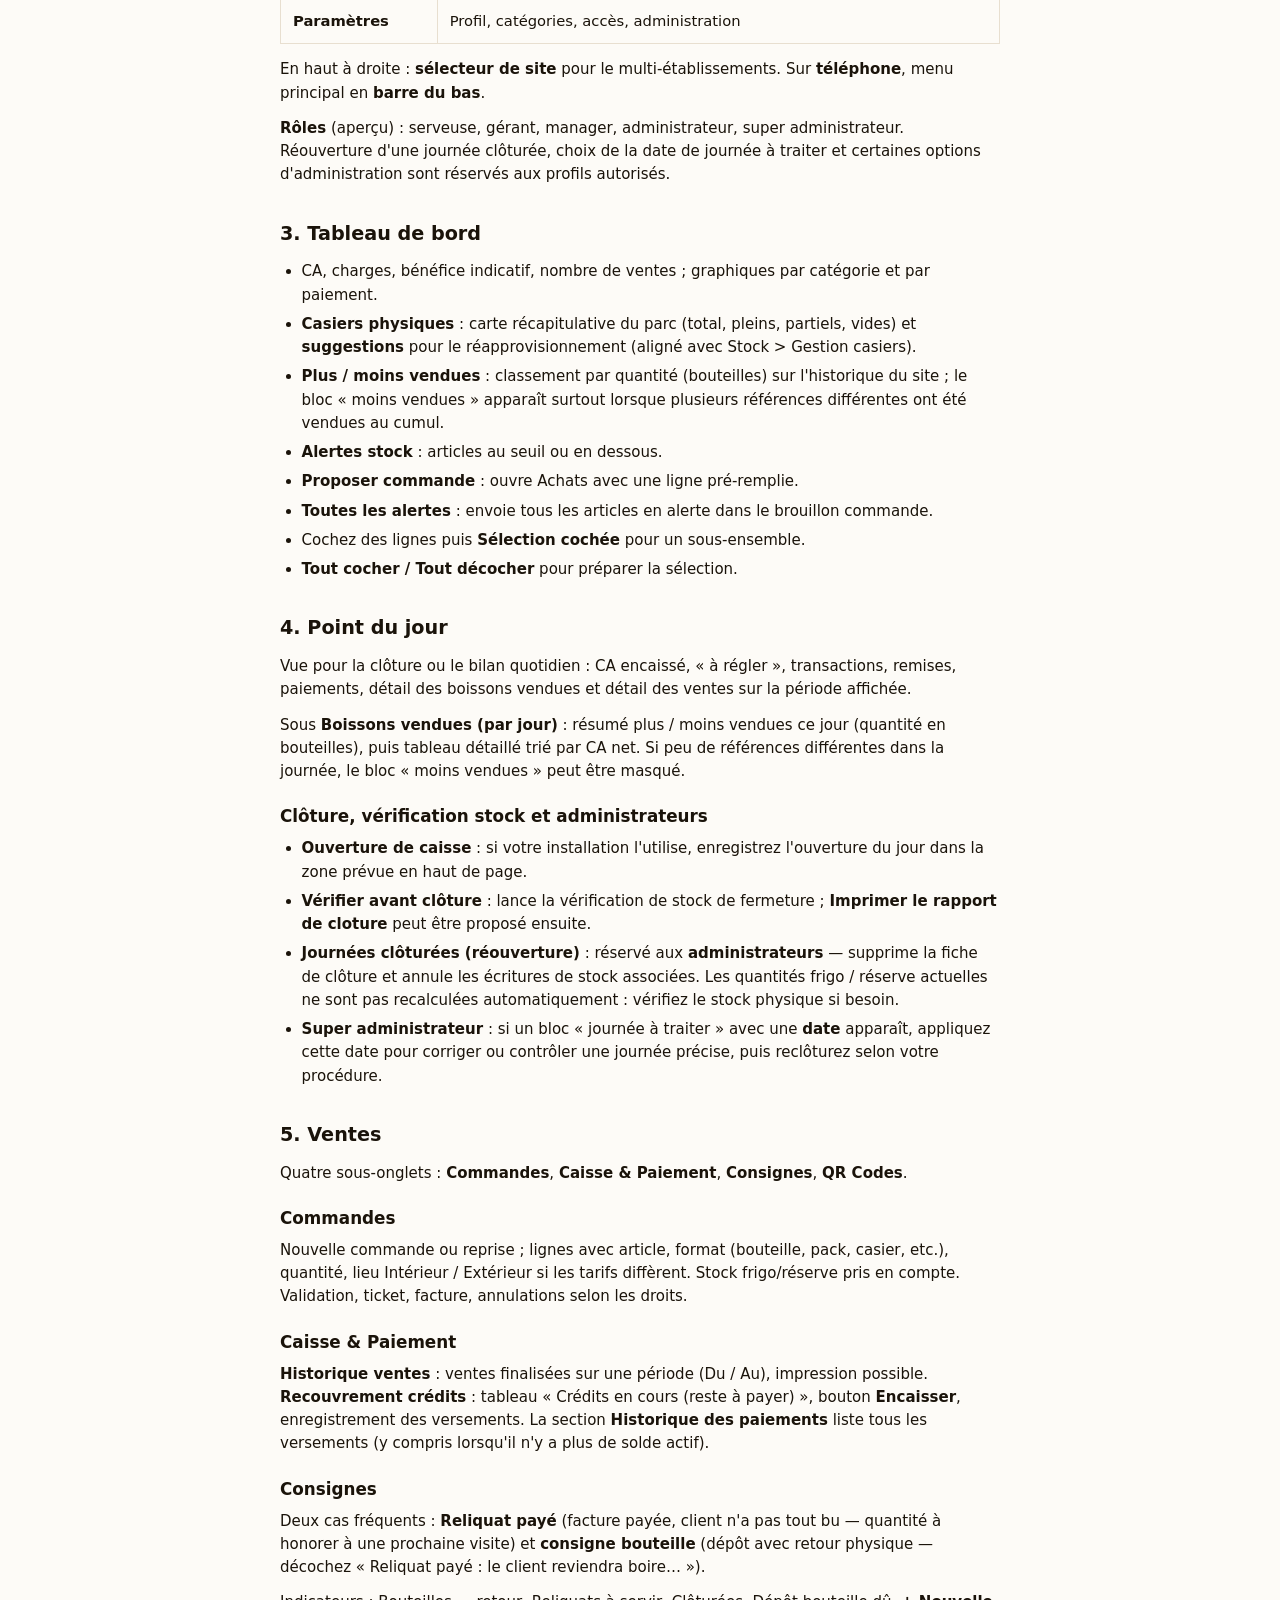
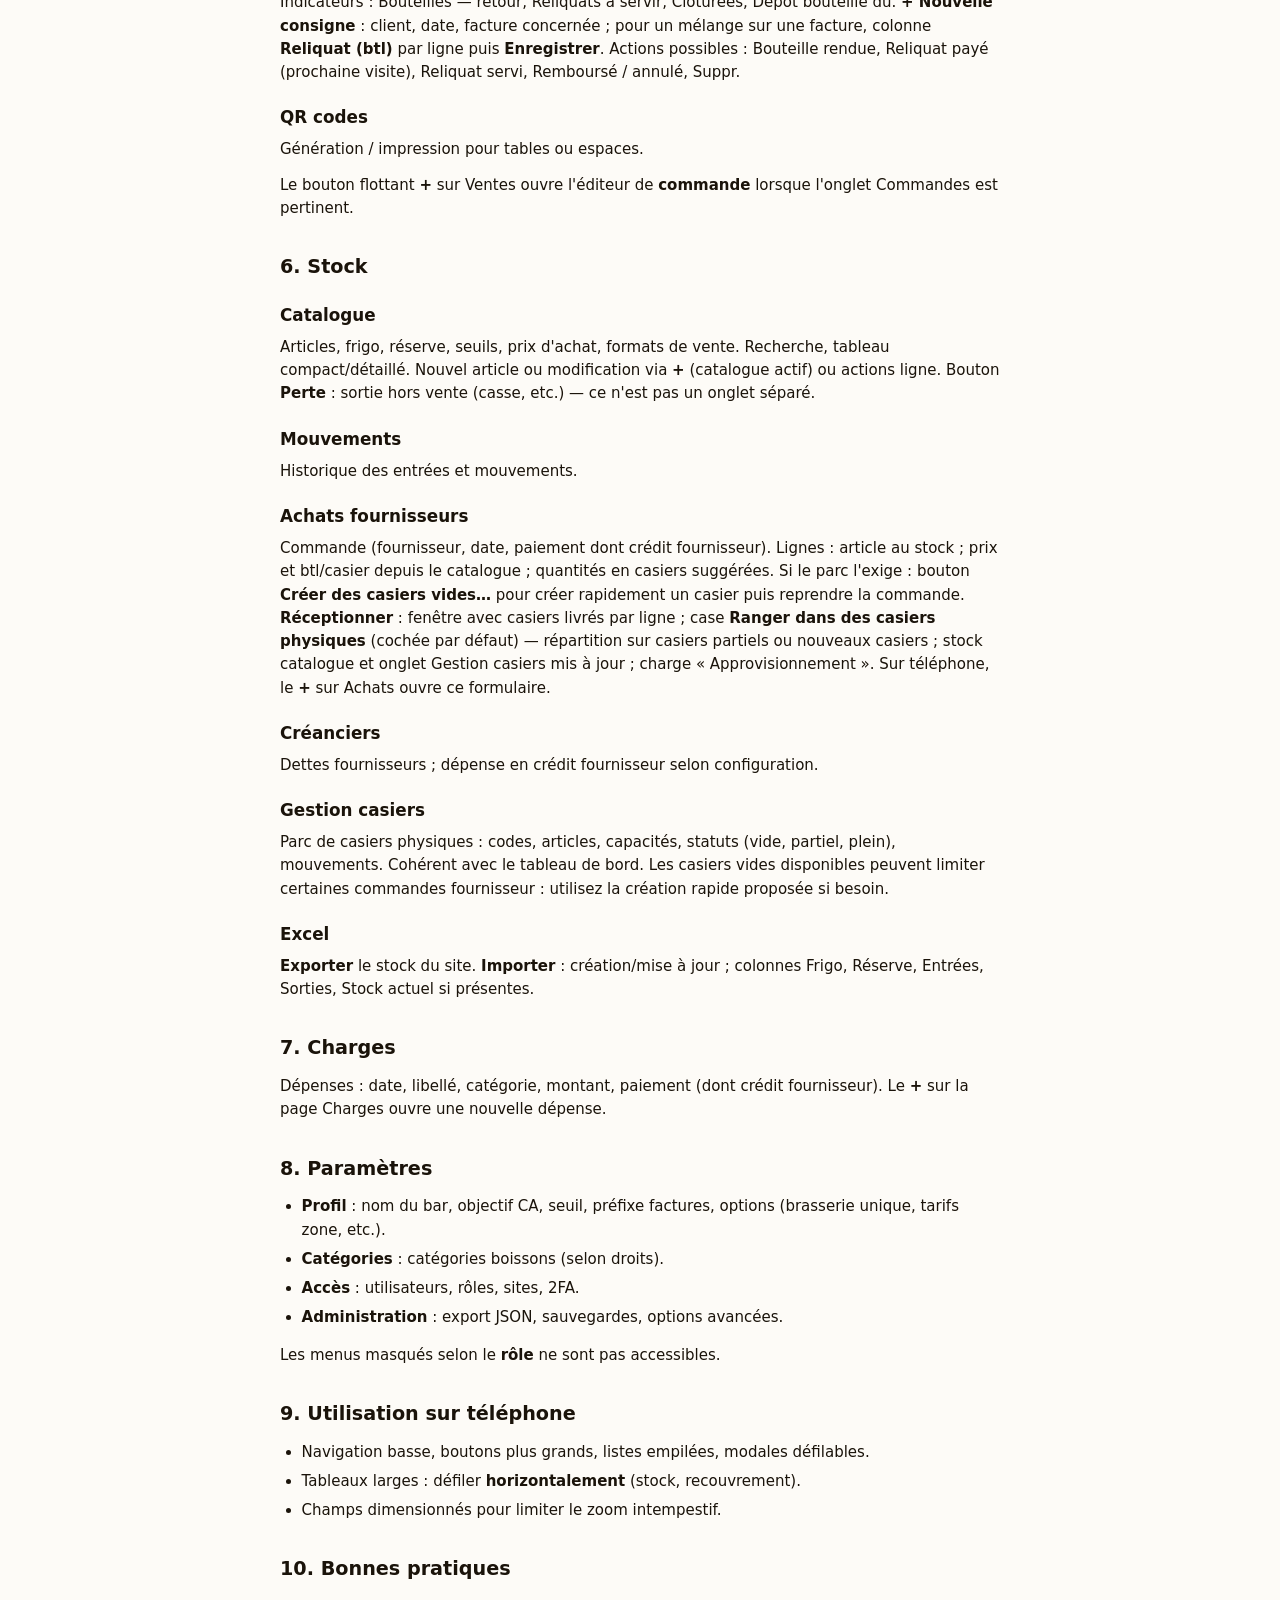
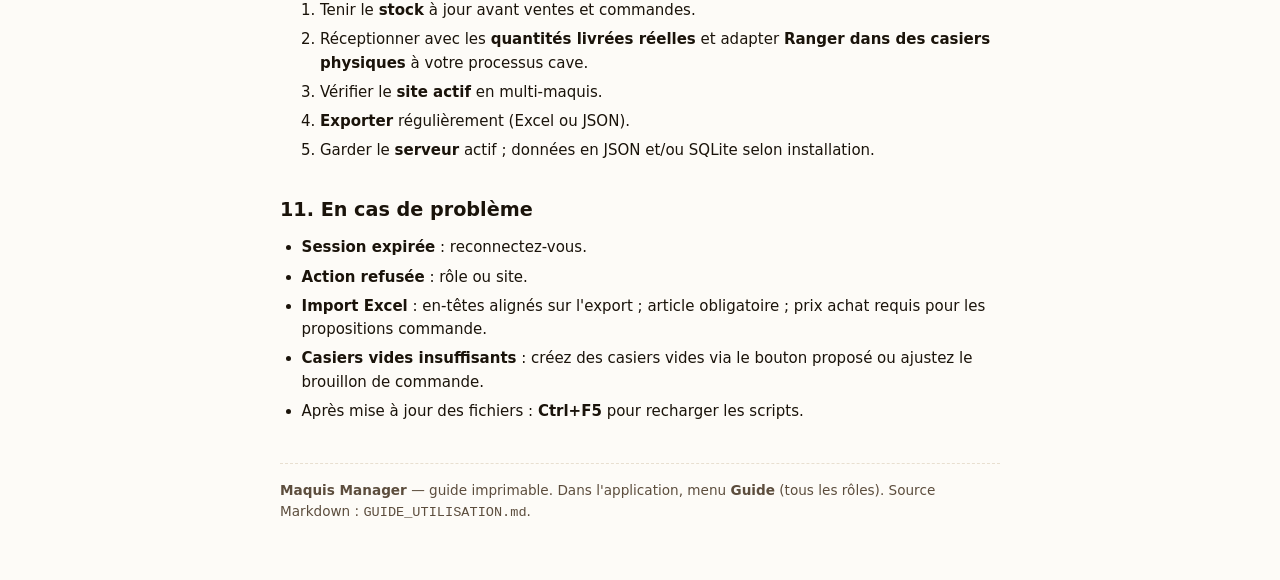
==== commit 108d1166: "mise a jour consignes" ====
--- a/guide.html
+++ b/guide.html
@@ -184,6 +184,7 @@
     <ul>
       <li>CA, charges, bénéfice indicatif, nombre de ventes ; graphiques par catégorie et par paiement.</li>
       <li><strong>Casiers physiques</strong> : carte récapitulative du parc (total, pleins, partiels, vides) et <strong>suggestions</strong> pour le réapprovisionnement (aligné avec Stock &gt; Gestion casiers).</li>
+      <li><strong>Plus / moins vendues</strong> : classement par quantité (bouteilles) sur l'historique du site ; le bloc « moins vendues » apparaît surtout lorsque plusieurs références différentes ont été vendues au cumul.</li>
       <li><strong>Alertes stock</strong> : articles au seuil ou en dessous.</li>
       <li><strong>Proposer commande</strong> : ouvre Achats avec une ligne pré-remplie.</li>
       <li><strong>Toutes les alertes</strong> : envoie tous les articles en alerte dans le brouillon commande.</li>
@@ -193,6 +194,7 @@
 
     <h2 id="point-du-jour">4. Point du jour</h2>
     <p>Vue pour la clôture ou le bilan quotidien : CA encaissé, « à régler », transactions, remises, paiements, détail des boissons vendues et détail des ventes sur la période affichée.</p>
+    <p>Sous <strong>Boissons vendues (par jour)</strong> : résumé plus / moins vendues ce jour (quantité en bouteilles), puis tableau détaillé trié par CA net. Si peu de références différentes dans la journée, le bloc « moins vendues » peut être masqué.</p>
 
     <h3 id="pdj-cloture">Clôture, vérification stock et administrateurs</h3>
     <ul>
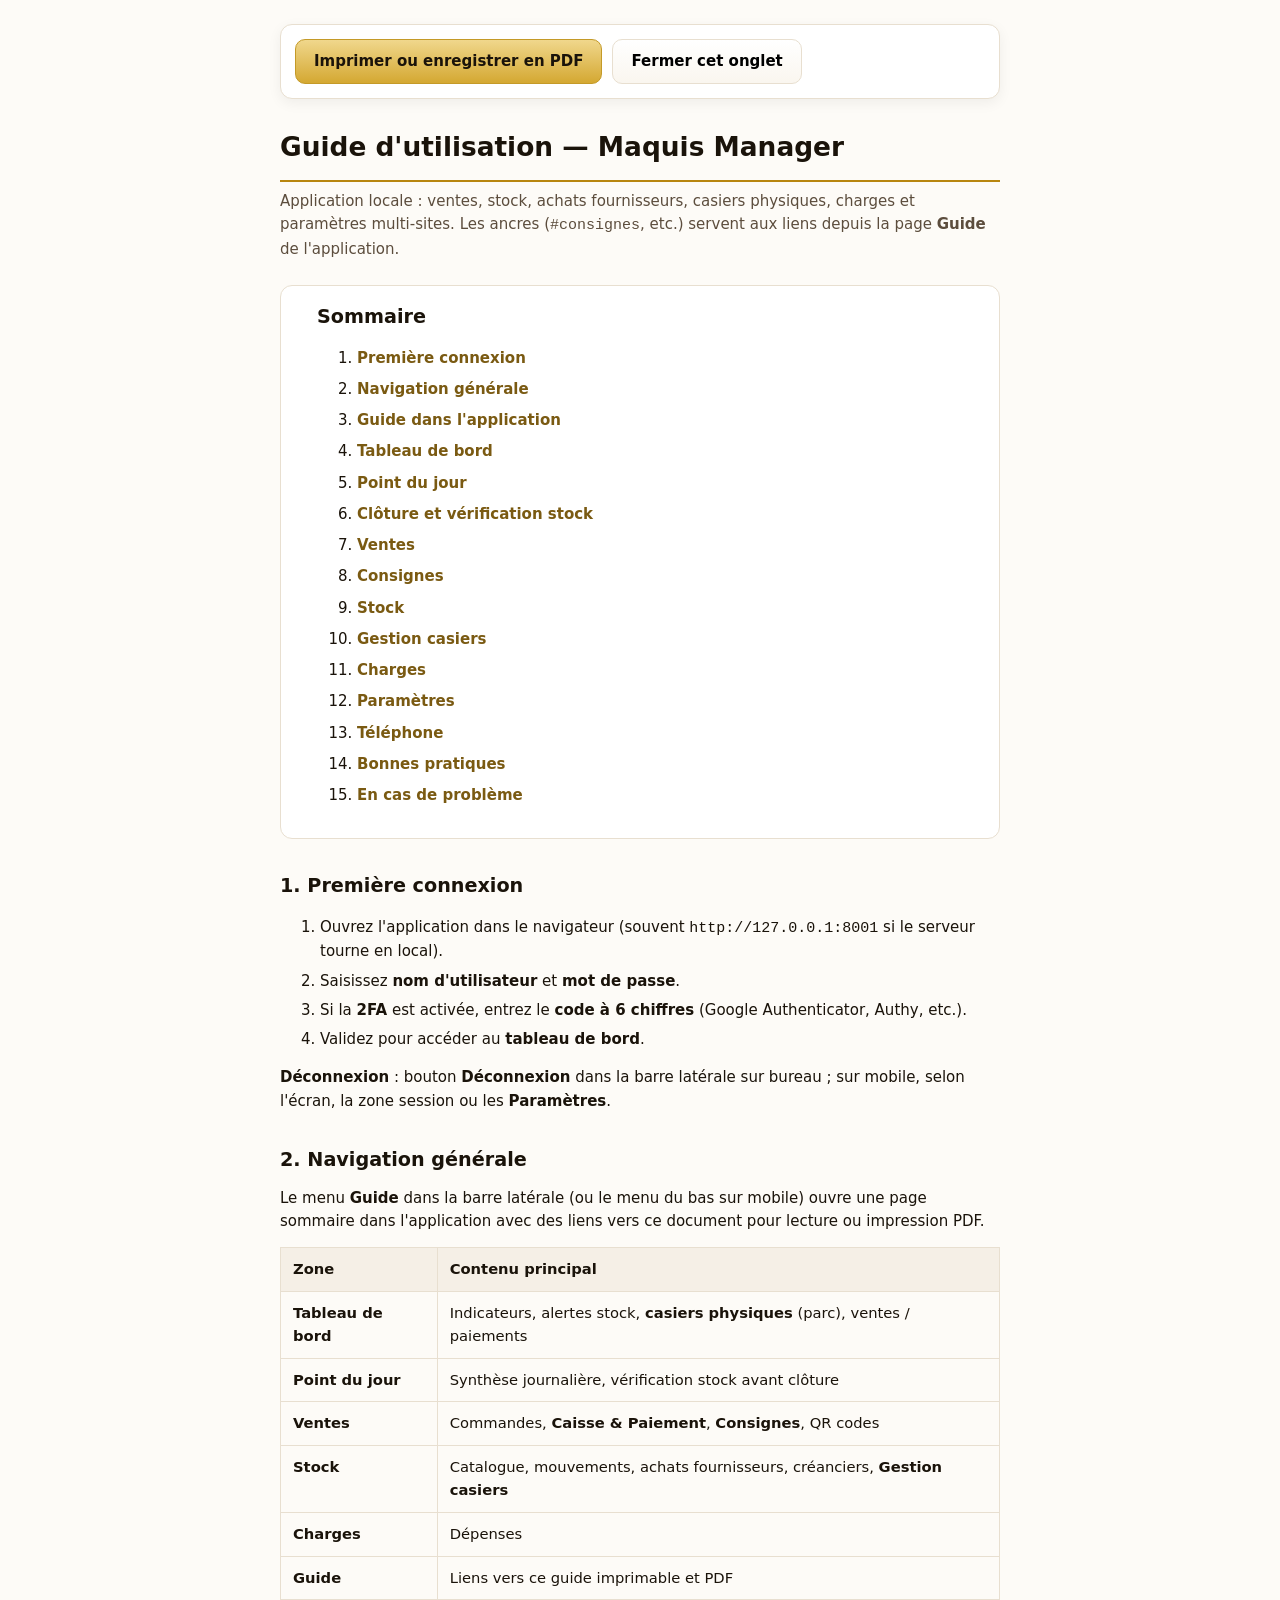
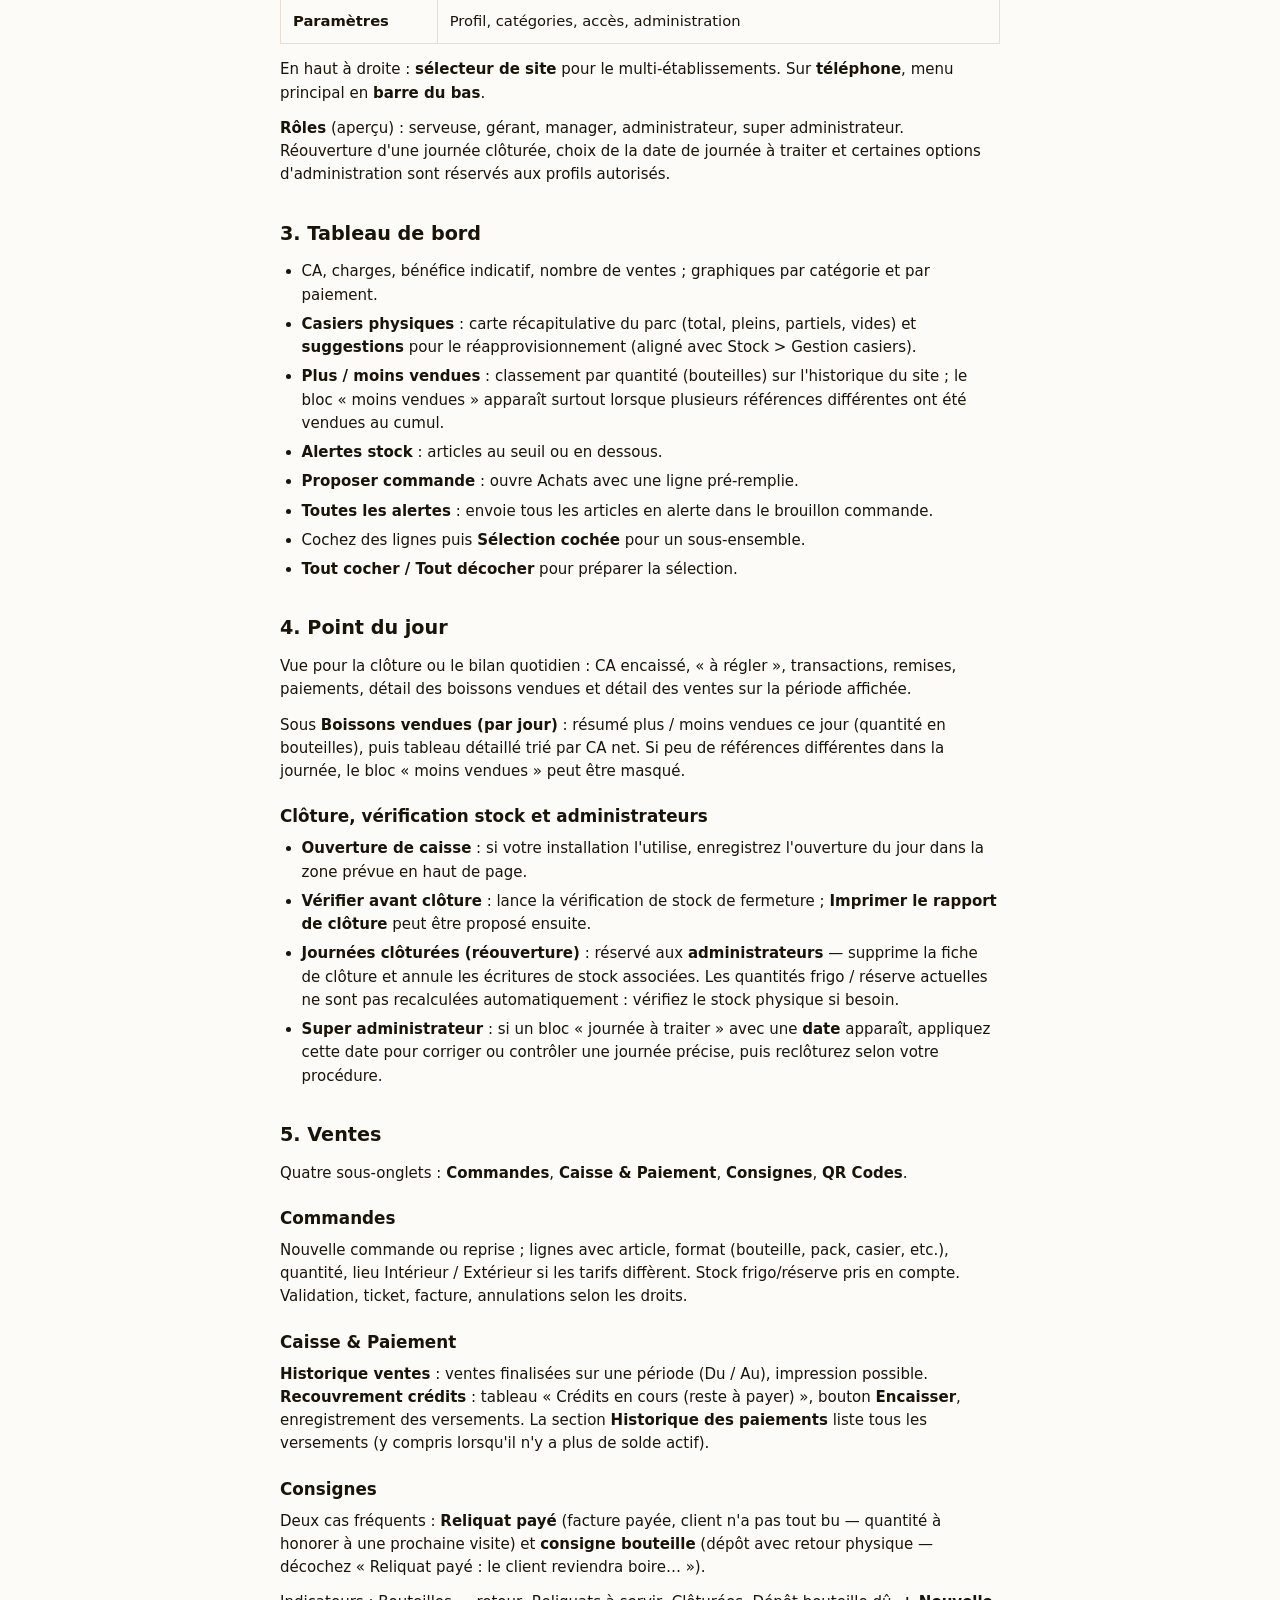
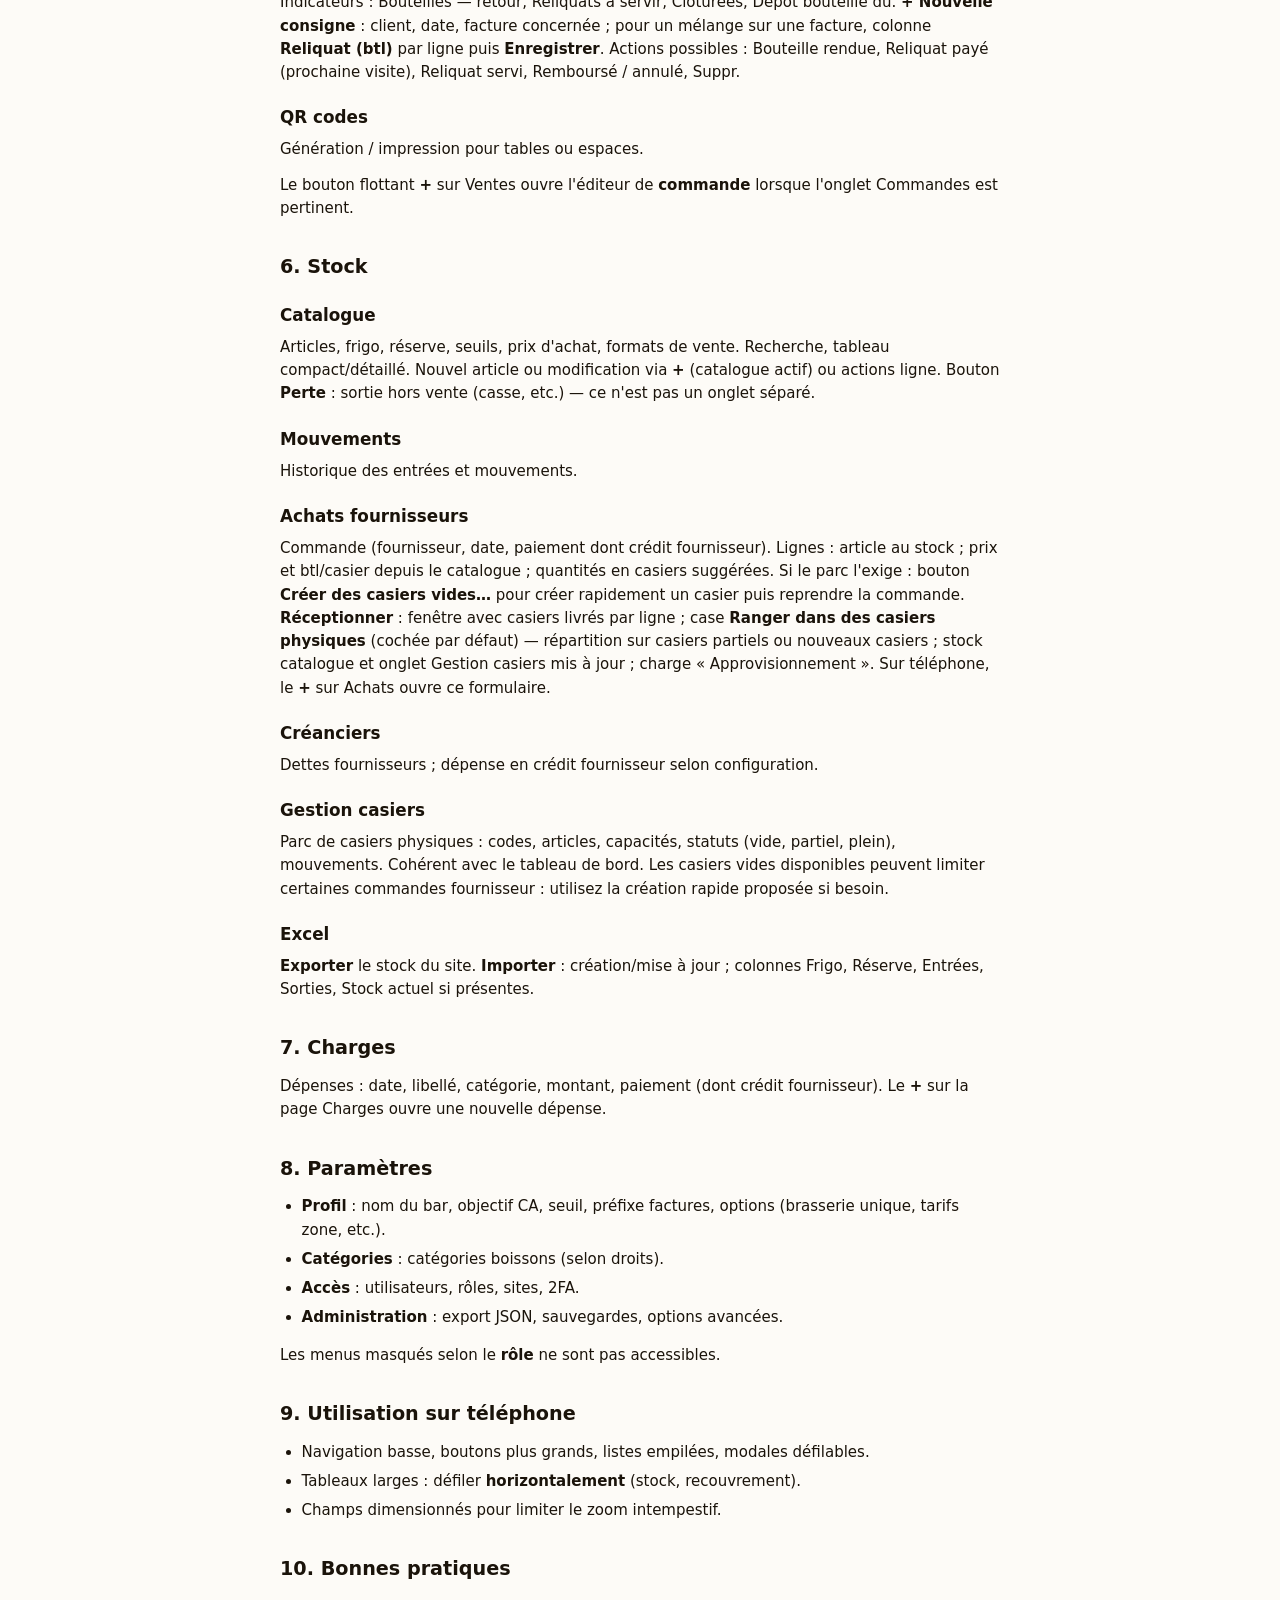
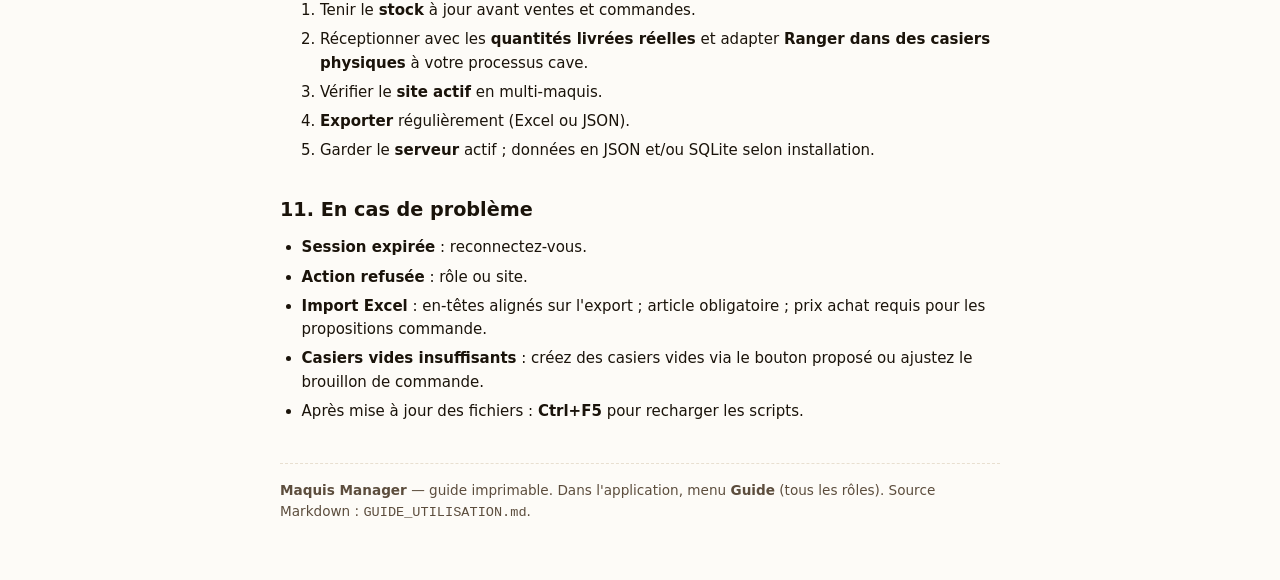
==== commit 9e838fe7: "mise a jour JOURNNEE" ====
--- a/guide.html
+++ b/guide.html
@@ -199,7 +199,7 @@
     <h3 id="pdj-cloture">Clôture, vérification stock et administrateurs</h3>
     <ul>
       <li><strong>Ouverture de caisse</strong> : si votre installation l'utilise, enregistrez l'ouverture du jour dans la zone prévue en haut de page.</li>
-      <li><strong>Vérifier avant clôture</strong> : lance la vérification de stock de fermeture ; <strong>Imprimer le rapport de cloture</strong> peut être proposé ensuite.</li>
+      <li><strong>Vérifier avant clôture</strong> : lance la vérification de stock de fermeture ; <strong>Imprimer le rapport de clôture</strong> peut être proposé ensuite.</li>
       <li><strong>Journées clôturées (réouverture)</strong> : réservé aux <strong>administrateurs</strong> — supprime la fiche de clôture et annule les écritures de stock associées. Les quantités frigo / réserve actuelles ne sont pas recalculées automatiquement : vérifiez le stock physique si besoin.</li>
       <li><strong>Super administrateur</strong> : si un bloc « journée à traiter » avec une <strong>date</strong> apparaît, appliquez cette date pour corriger ou contrôler une journée précise, puis reclôturez selon votre procédure.</li>
     </ul>
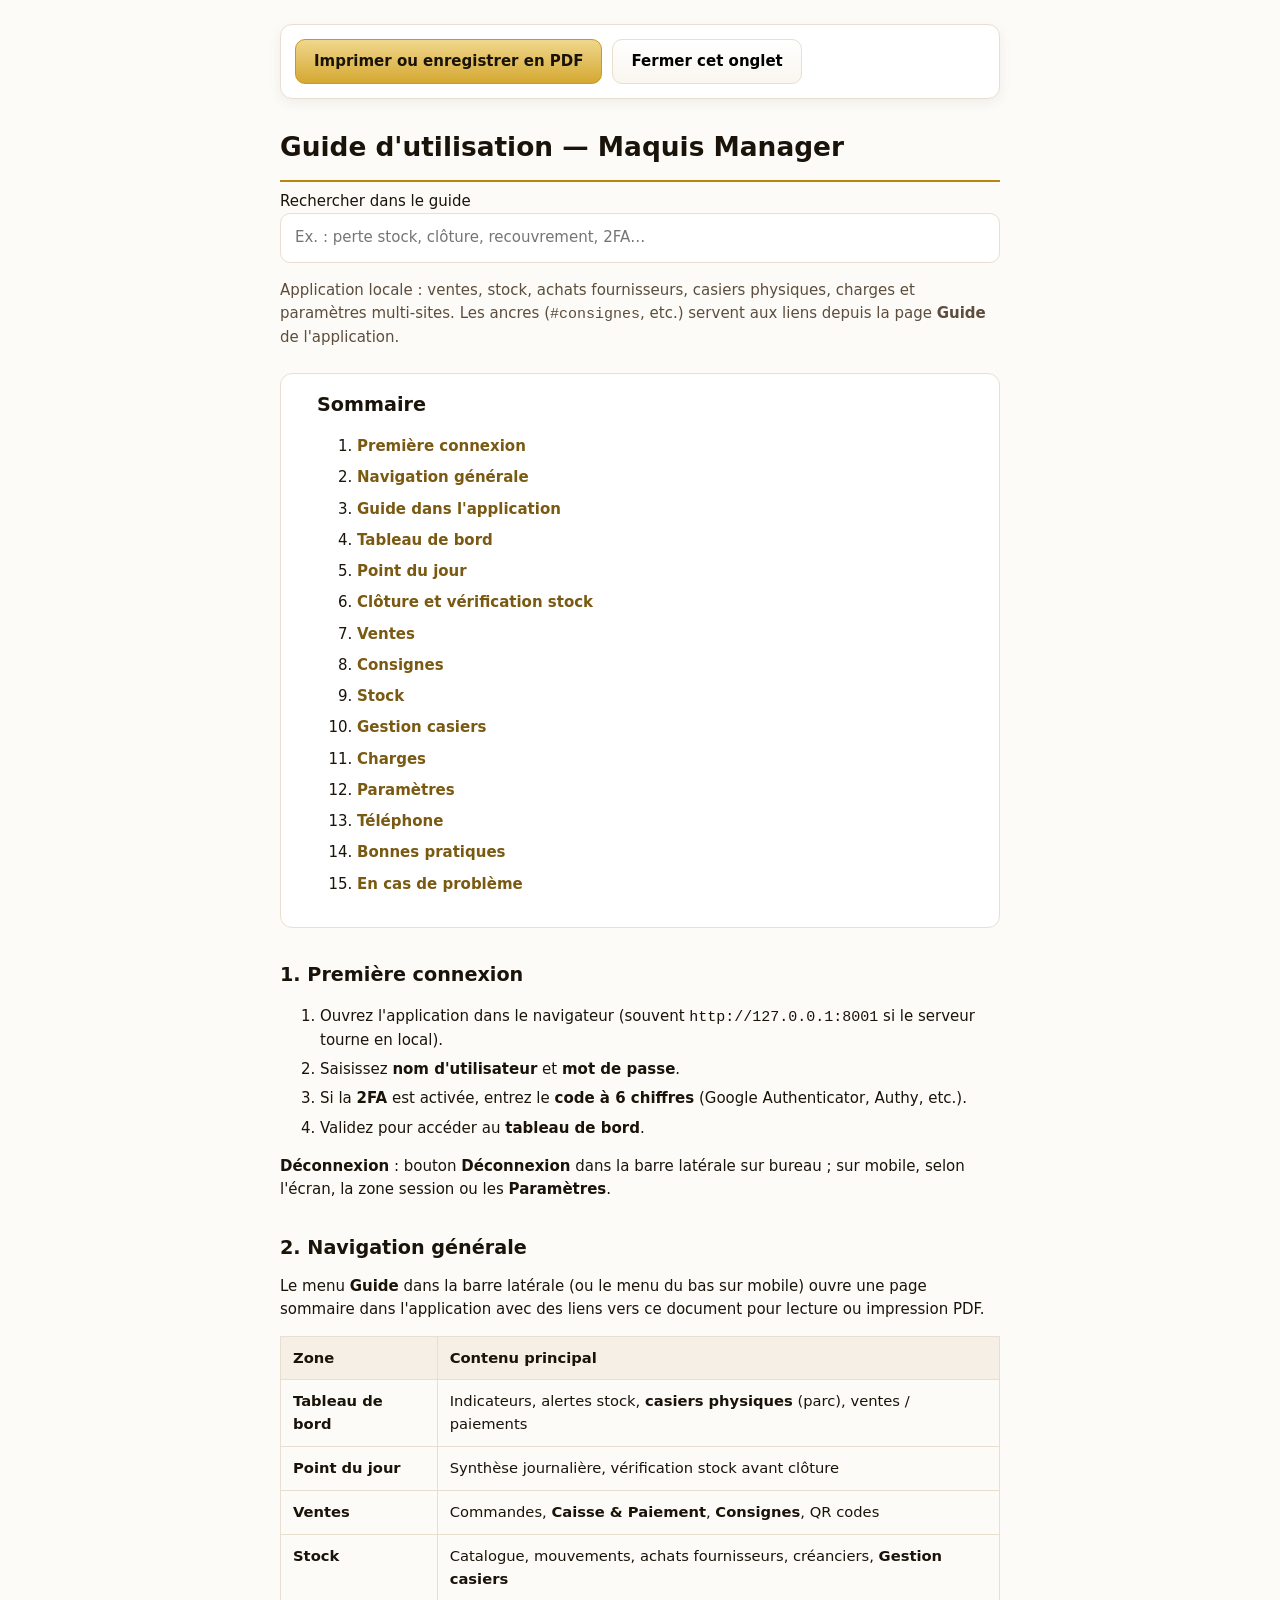
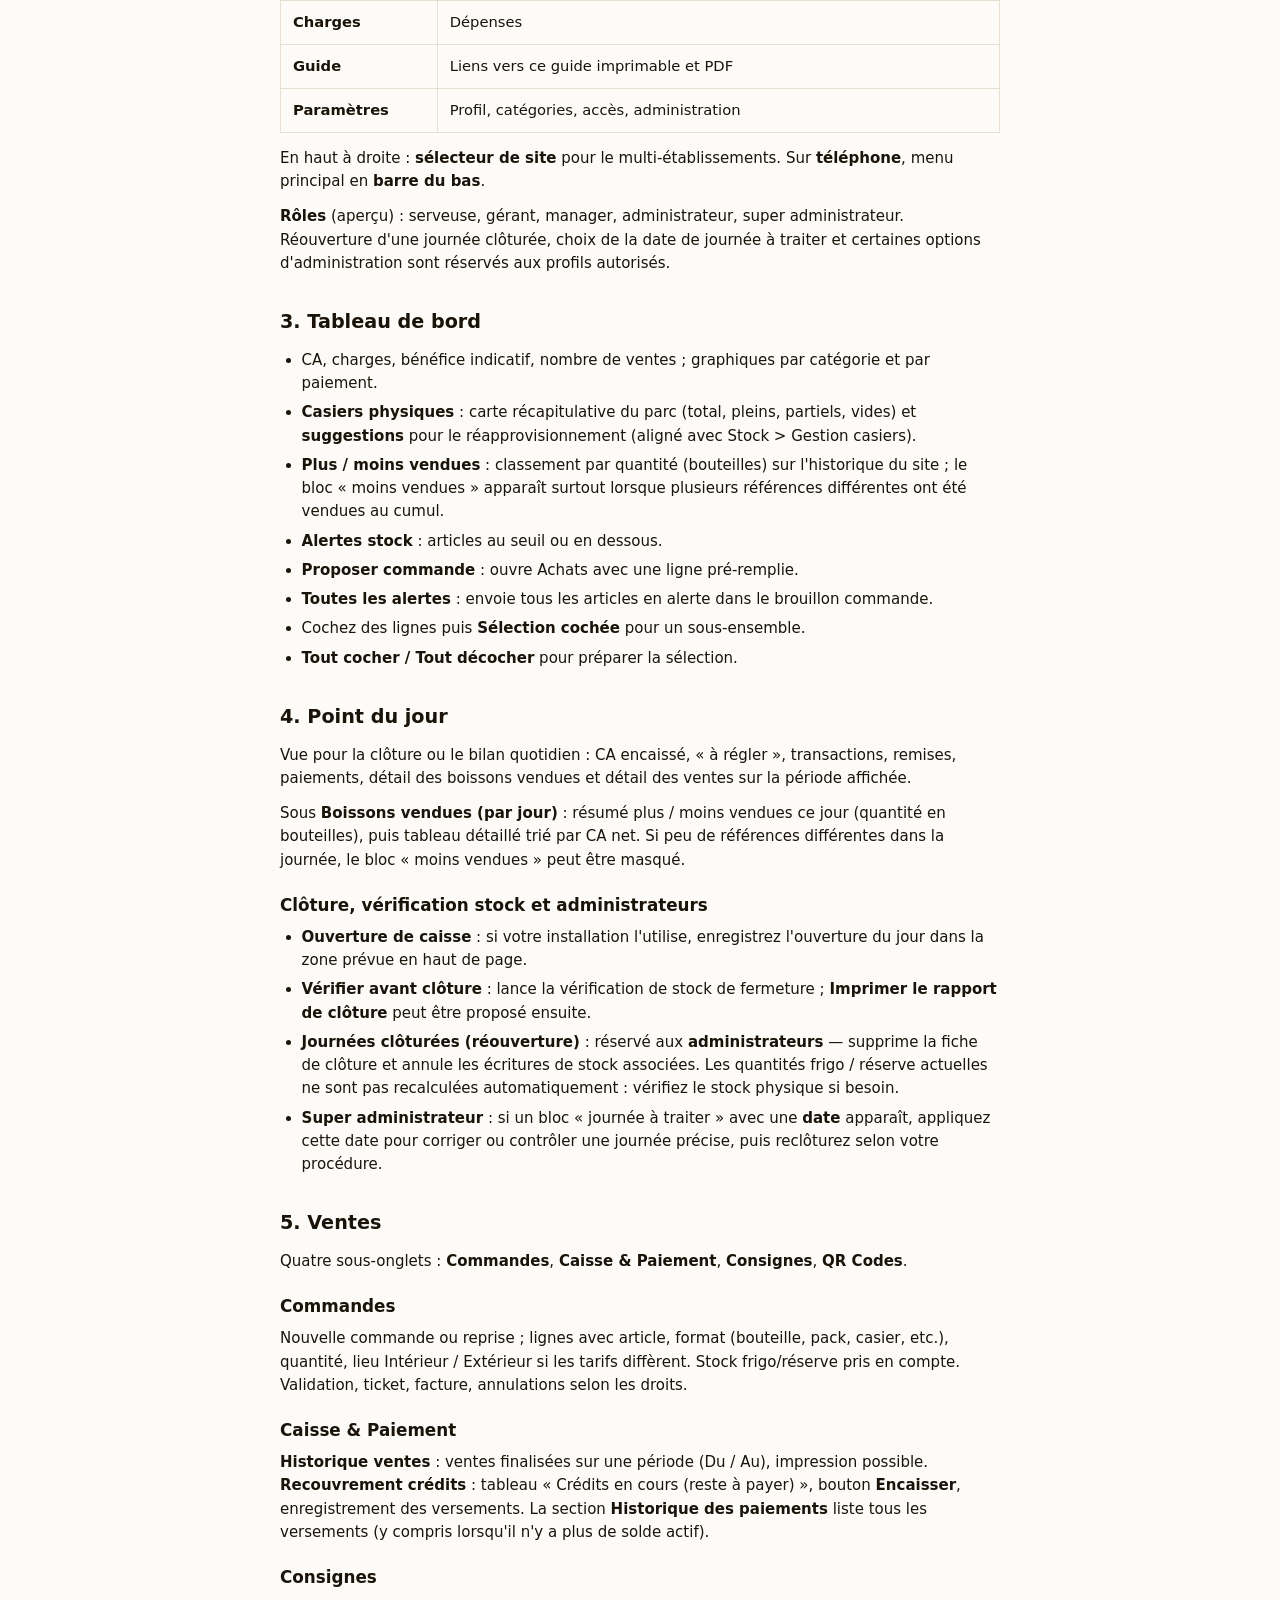
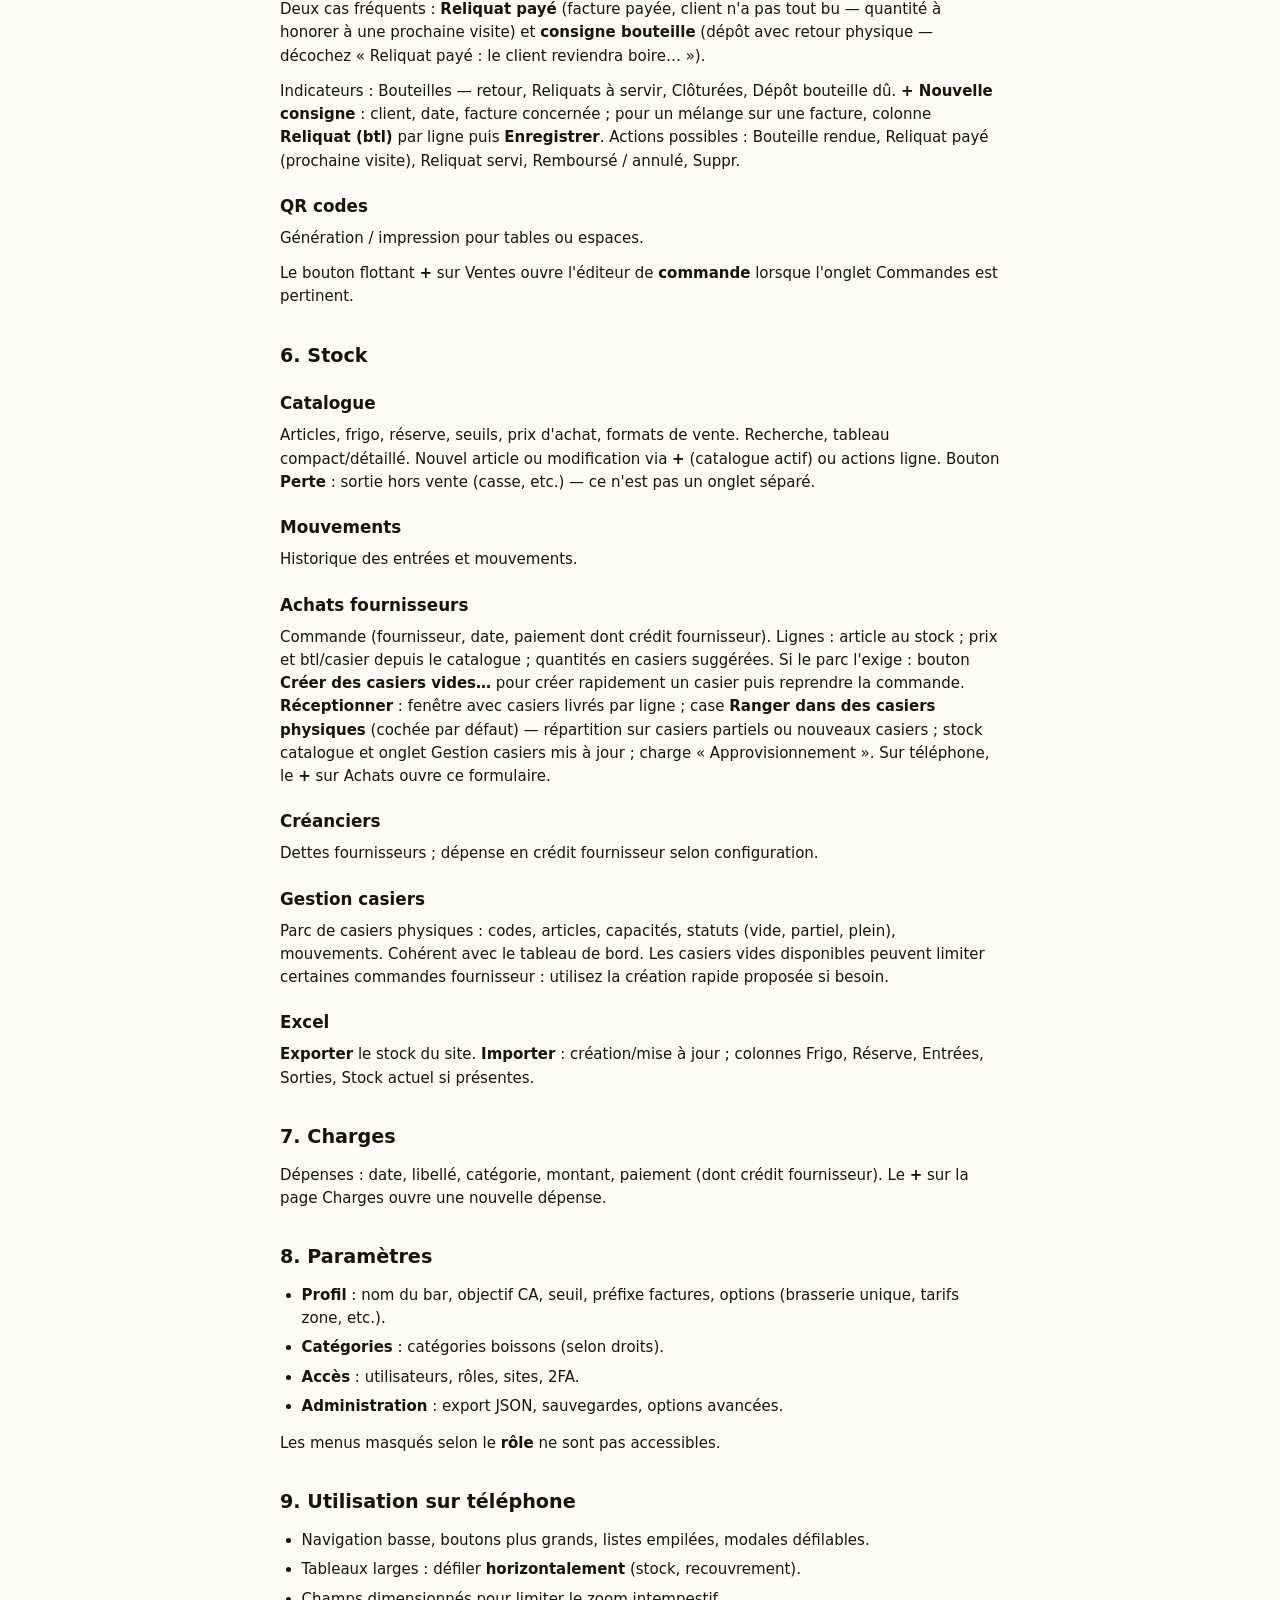
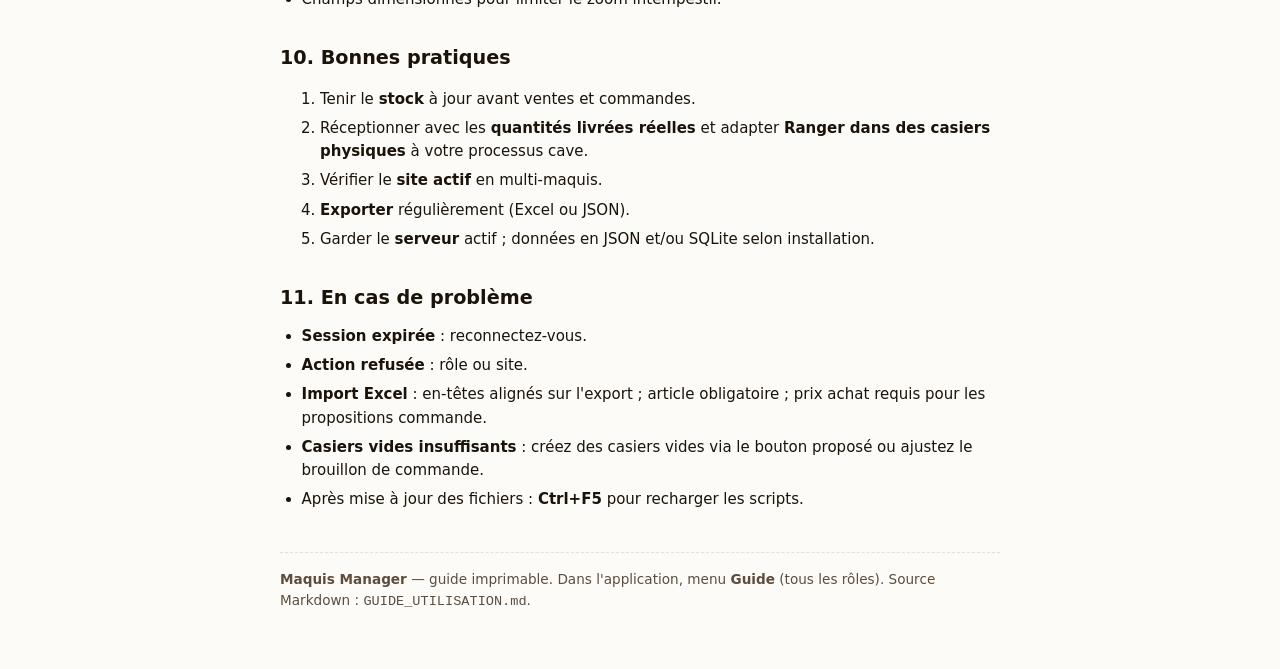
==== commit 864d42e3: "mise a jour des audits" ====
--- a/guide.html
+++ b/guide.html
@@ -30,6 +30,26 @@
       padding-bottom: 12px;
     }
     .lead { color: var(--muted); margin: 0 0 24px; }
+    .guide-search-wrap {
+      margin-bottom: 16px;
+    }
+    .guide-search-wrap input {
+      width: 100%;
+      font: inherit;
+      padding: 12px 14px;
+      border: 1px solid var(--line);
+      border-radius: 10px;
+    }
+    .guide-search-meta {
+      font-size: 0.85rem;
+      color: var(--muted);
+      margin: 8px 0 0;
+    }
+    .guide-hit {
+      background: #fff3bf;
+      outline: 2px solid #e6c200;
+      border-radius: 4px;
+    }
     .toolbar.no-print {
       display: flex;
       flex-wrap: wrap;
@@ -129,6 +149,11 @@
     </div>
 
     <h1>Guide d'utilisation — Maquis Manager</h1>
+    <div class="guide-search-wrap no-print">
+      <label for="guide-search">Rechercher dans le guide</label>
+      <input id="guide-search" type="search" placeholder="Ex. : perte stock, clôture, recouvrement, 2FA…" autocomplete="off">
+      <p id="guide-search-meta" class="guide-search-meta" aria-live="polite"></p>
+    </div>
     <p class="lead">Application locale : ventes, stock, achats fournisseurs, casiers physiques, charges et paramètres multi-sites. Les ancres (<code>#consignes</code>, etc.) servent aux liens depuis la page <strong>Guide</strong> de l'application.</p>
 
     <nav class="toc no-print" aria-label="Sommaire">
@@ -285,6 +310,38 @@
         setTimeout(function () { window.print(); }, 300);
       });
     }
+    (function () {
+      var input = document.getElementById("guide-search");
+      var meta = document.getElementById("guide-search-meta");
+      if (!input) return;
+      var sections = Array.prototype.slice.call(document.querySelectorAll("h2, h3, p, li"));
+      function clearHits() {
+        document.querySelectorAll(".guide-hit").forEach(function (el) {
+          el.classList.remove("guide-hit");
+        });
+      }
+      input.addEventListener("input", function () {
+        clearHits();
+        var q = String(input.value || "").trim().toLowerCase();
+        if (!q) {
+          if (meta) meta.textContent = "";
+          return;
+        }
+        var hits = sections.filter(function (el) {
+          return el.textContent.toLowerCase().indexOf(q) !== -1;
+        });
+        if (meta) {
+          meta.textContent = hits.length
+            ? hits.length + " section(s) trouvee(s). Premiere : « " + hits[0].textContent.trim().slice(0, 80) + " »"
+            : "Aucun resultat pour « " + input.value + " »";
+        }
+        if (hits[0]) {
+          hits[0].classList.add("guide-hit");
+          hits[0].scrollIntoView({ behavior: "smooth", block: "center" });
+        }
+        hits.slice(1, 8).forEach(function (el) { el.classList.add("guide-hit"); });
+      });
+    })();
   </script>
 </body>
 </html>
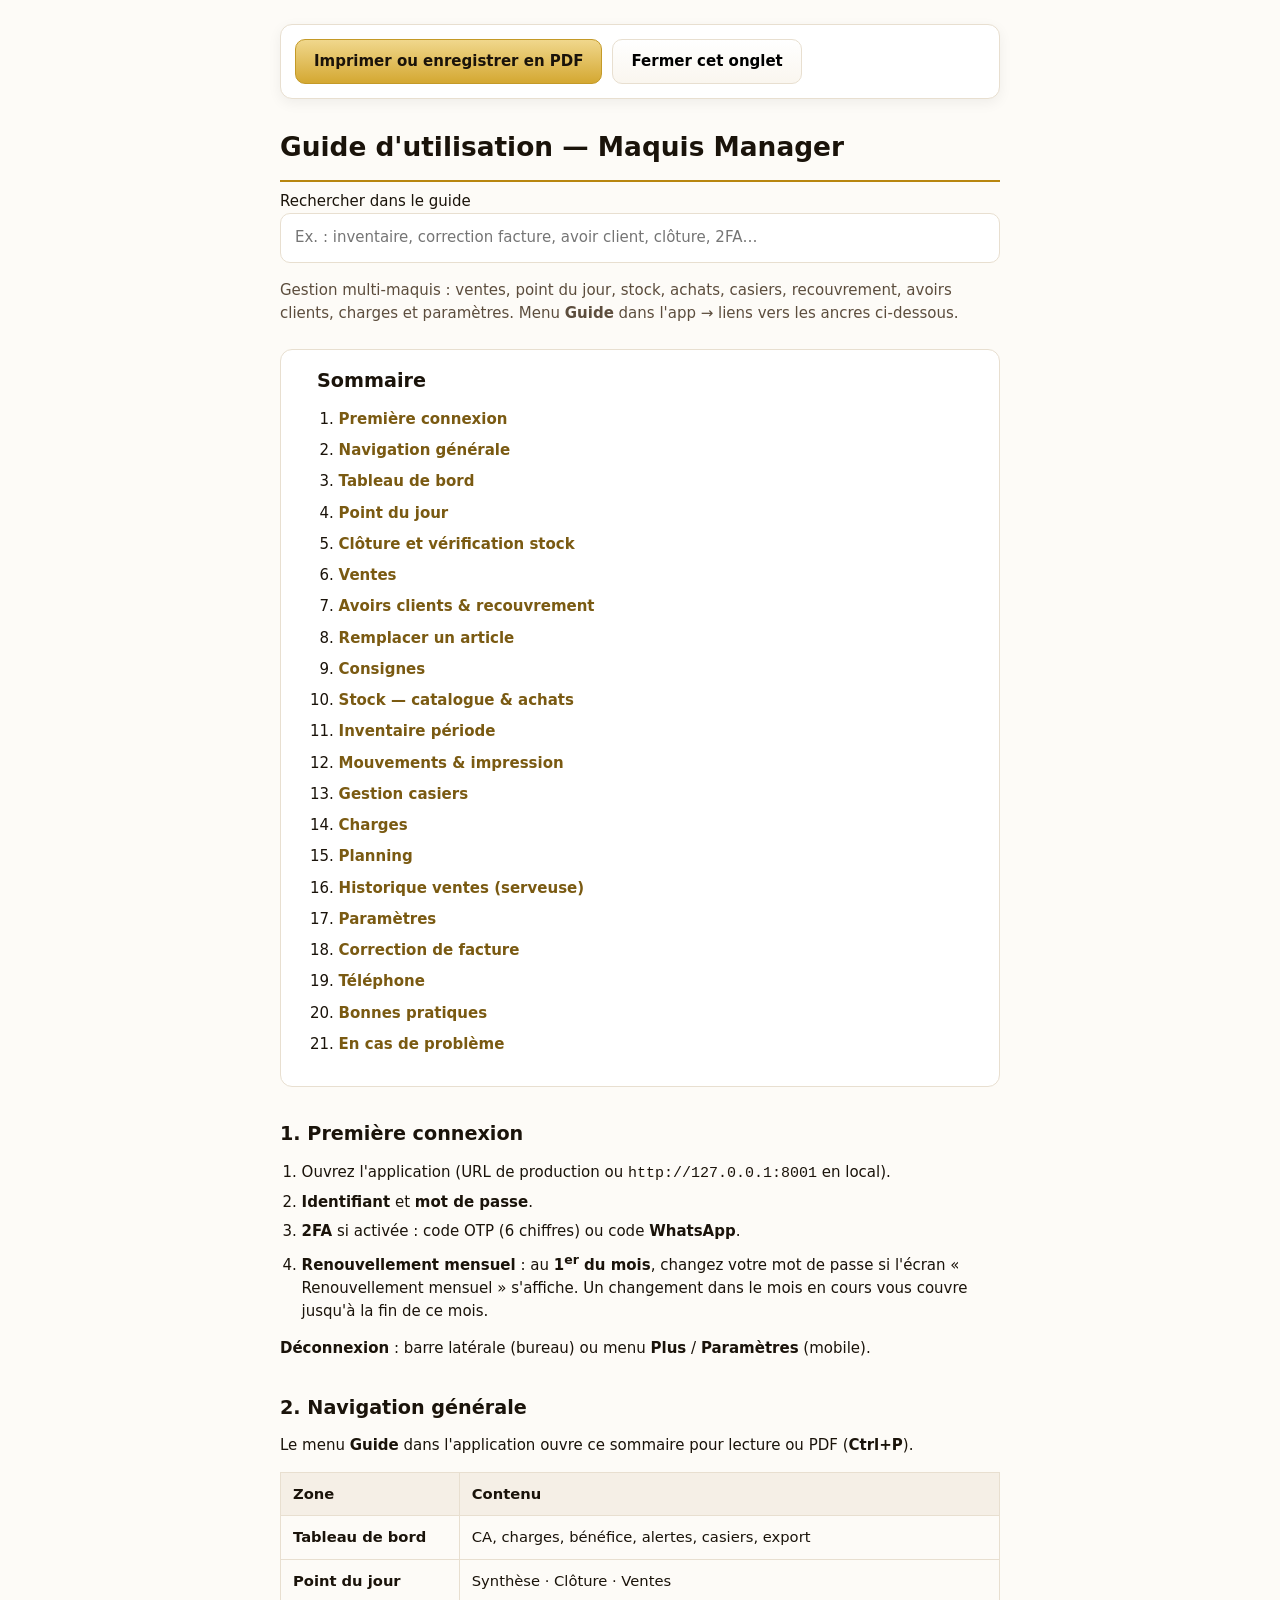
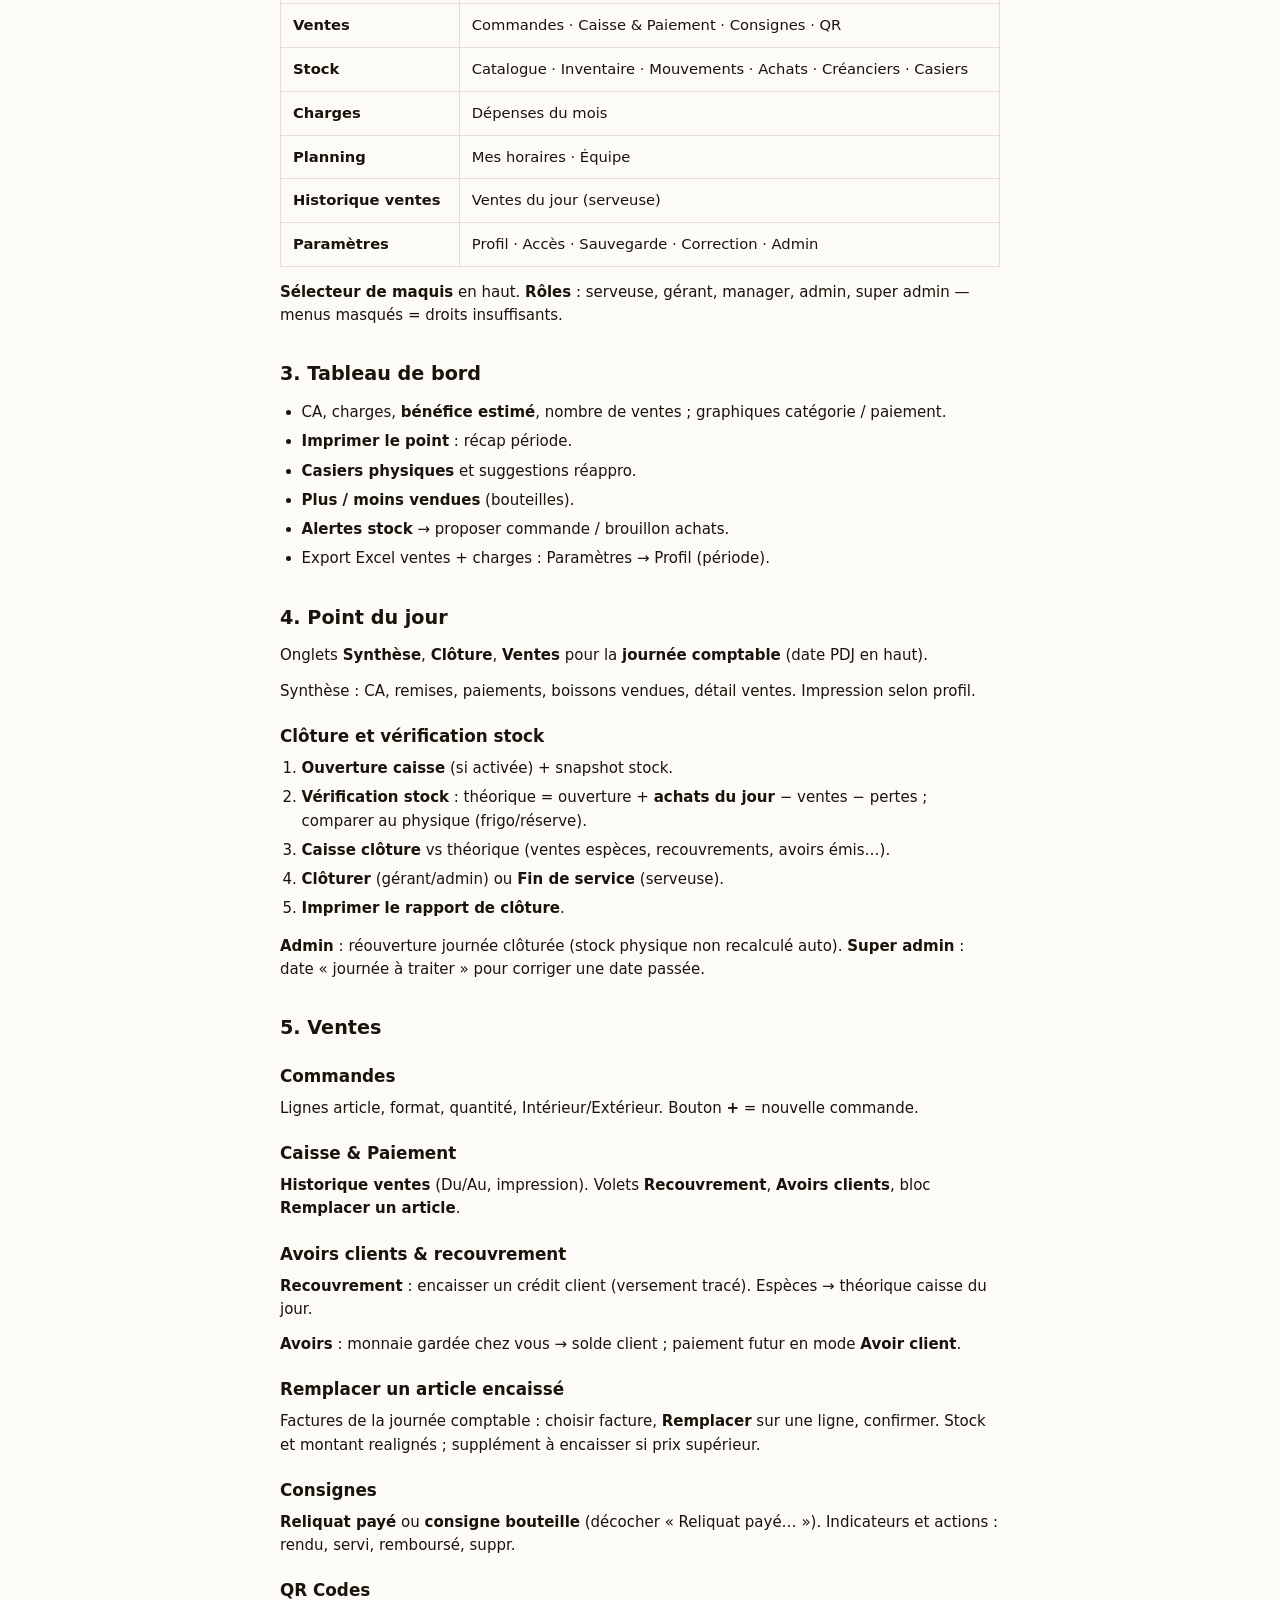
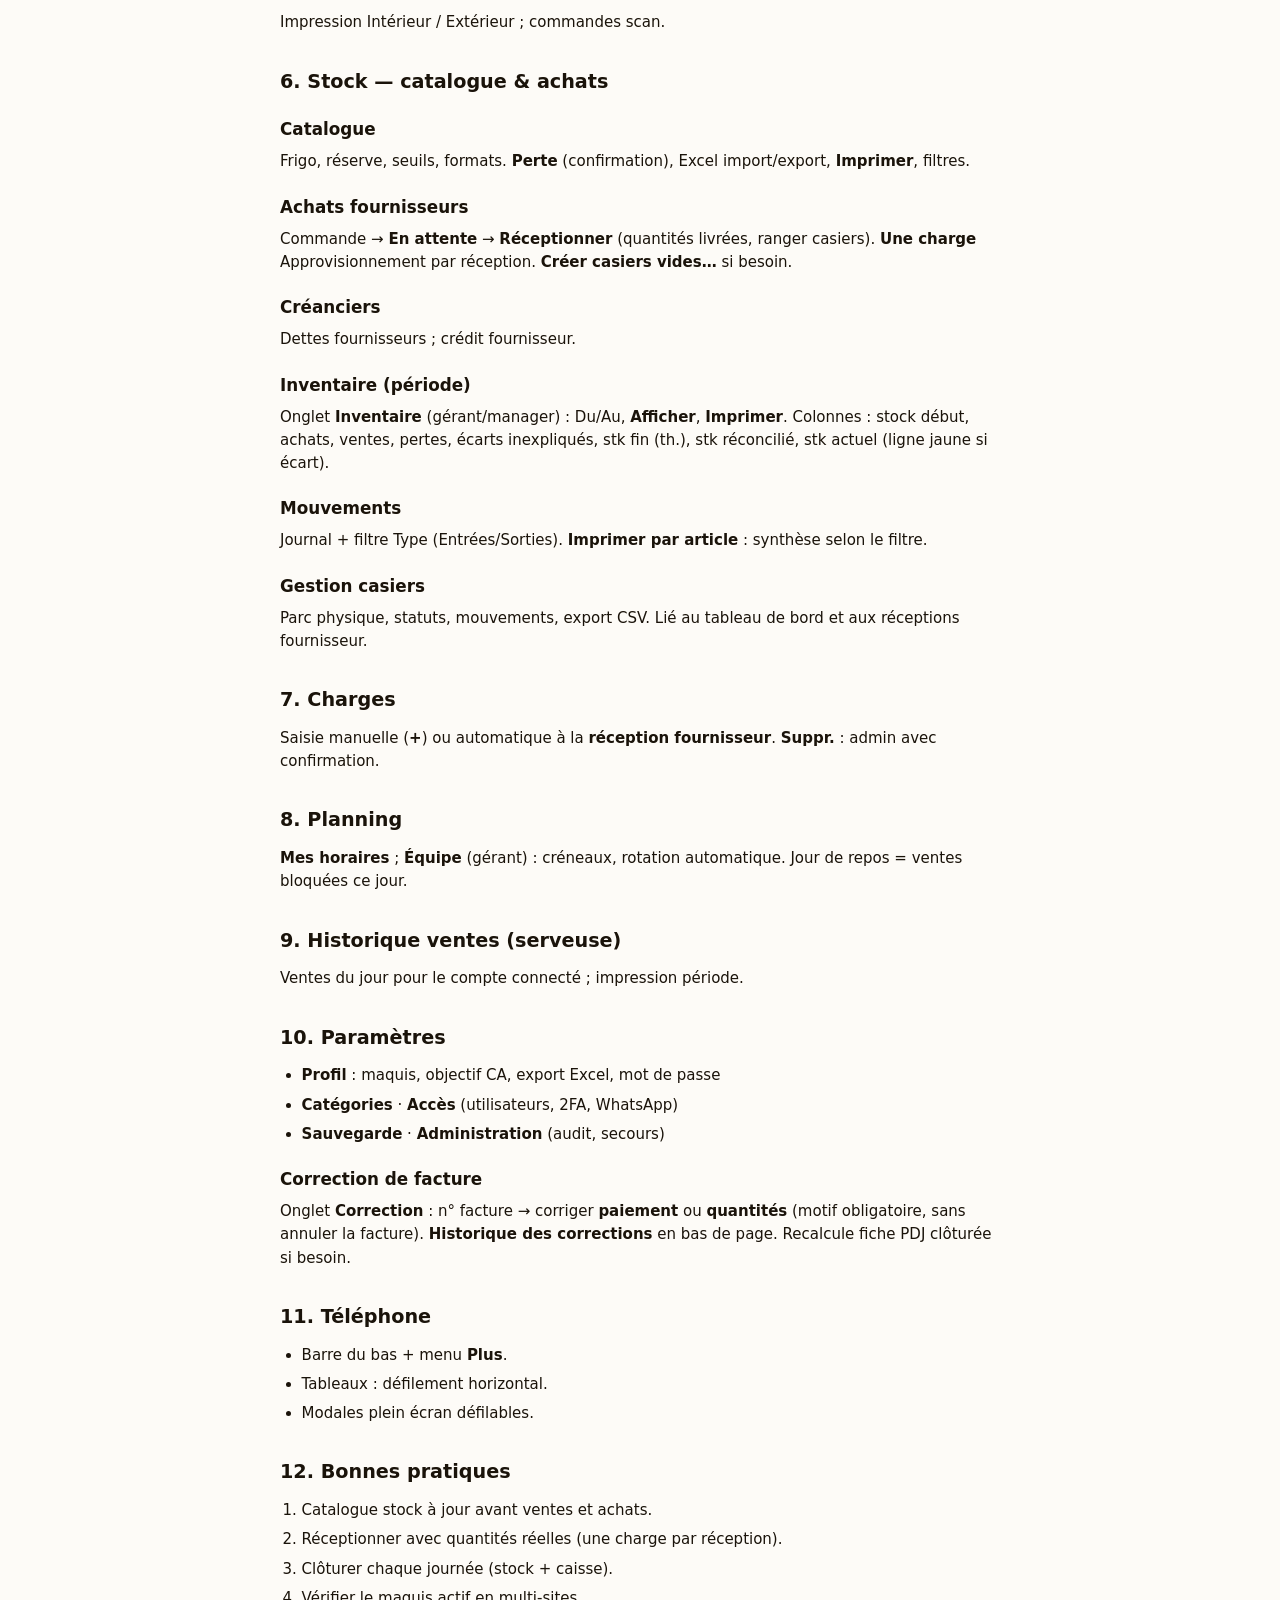
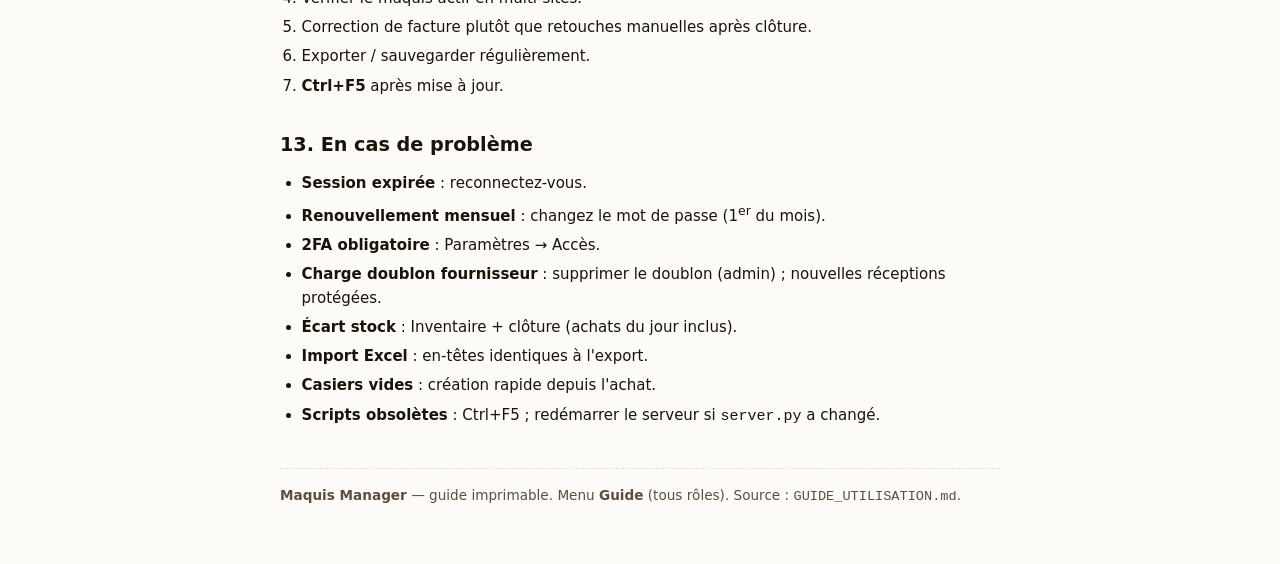
==== commit 27a81102: "docs: guide utilisateur aligne avec les fonctionnalites actuelles Inventaire, mouvements, correction" ====
--- a/guide.html
+++ b/guide.html
@@ -6,133 +6,35 @@
   <meta name="color-scheme" content="light dark">
   <title>Guide d'utilisation — Maquis Manager</title>
   <style>
-    :root {
-      --ink: #1a130a;
-      --muted: #5c4d3d;
-      --line: #e8dfd0;
-      --accent: #b8860f;
-    }
+    :root { --ink: #1a130a; --muted: #5c4d3d; --line: #e8dfd0; --accent: #b8860f; }
     * { box-sizing: border-box; }
-    body {
-      margin: 0;
-      font-family: "Segoe UI", system-ui, sans-serif;
-      font-size: 15px;
-      line-height: 1.55;
-      color: var(--ink);
-      background: #fdfbf7;
-      padding: 24px 18px 48px;
-    }
+    body { margin: 0; font-family: "Segoe UI", system-ui, sans-serif; font-size: 15px; line-height: 1.55; color: var(--ink); background: #fdfbf7; padding: 24px 18px 48px; }
     .wrap { max-width: 720px; margin: 0 auto; }
-    h1 {
-      font-size: 1.65rem;
-      margin: 0 0 8px;
-      border-bottom: 2px solid var(--accent);
-      padding-bottom: 12px;
-    }
+    h1 { font-size: 1.65rem; margin: 0 0 8px; border-bottom: 2px solid var(--accent); padding-bottom: 12px; }
     .lead { color: var(--muted); margin: 0 0 24px; }
-    .guide-search-wrap {
-      margin-bottom: 16px;
-    }
-    .guide-search-wrap input {
-      width: 100%;
-      font: inherit;
-      padding: 12px 14px;
-      border: 1px solid var(--line);
-      border-radius: 10px;
-    }
-    .guide-search-meta {
-      font-size: 0.85rem;
-      color: var(--muted);
-      margin: 8px 0 0;
-    }
-    .guide-hit {
-      background: #fff3bf;
-      outline: 2px solid #e6c200;
-      border-radius: 4px;
-    }
-    .toolbar.no-print {
-      display: flex;
-      flex-wrap: wrap;
-      gap: 10px;
-      margin-bottom: 28px;
-      padding: 14px;
-      background: #fff;
-      border: 1px solid var(--line);
-      border-radius: 12px;
-      box-shadow: 0 4px 14px rgba(0,0,0,.06);
-    }
-    .toolbar button {
-      font: inherit;
-      cursor: pointer;
-      padding: 10px 18px;
-      border-radius: 10px;
-      border: 1px solid var(--line);
-      background: linear-gradient(180deg, #fff, #faf6ef);
-      font-weight: 600;
-    }
-    .toolbar button.primary {
-      background: linear-gradient(180deg, #f0d78c, #d4a832);
-      border-color: #c49a28;
-      color: var(--ink);
-    }
-    h2 {
-      font-size: 1.2rem;
-      margin: 32px 0 12px;
-      scroll-margin-top: 16px;
-    }
-    h3 {
-      font-size: 1.05rem;
-      margin: 20px 0 8px;
-      scroll-margin-top: 14px;
-    }
+    .guide-search-wrap { margin-bottom: 16px; }
+    .guide-search-wrap input { width: 100%; font: inherit; padding: 12px 14px; border: 1px solid var(--line); border-radius: 10px; }
+    .guide-search-meta { font-size: 0.85rem; color: var(--muted); margin: 8px 0 0; }
+    .guide-hit { background: #fff3bf; outline: 2px solid #e6c200; border-radius: 4px; }
+    .toolbar.no-print { display: flex; flex-wrap: wrap; gap: 10px; margin-bottom: 28px; padding: 14px; background: #fff; border: 1px solid var(--line); border-radius: 12px; box-shadow: 0 4px 14px rgba(0,0,0,.06); }
+    .toolbar button { font: inherit; cursor: pointer; padding: 10px 18px; border-radius: 10px; border: 1px solid var(--line); background: linear-gradient(180deg, #fff, #faf6ef); font-weight: 600; }
+    .toolbar button.primary { background: linear-gradient(180deg, #f0d78c, #d4a832); border-color: #c49a28; color: var(--ink); }
+    h2 { font-size: 1.2rem; margin: 32px 0 12px; scroll-margin-top: 16px; }
+    h3 { font-size: 1.05rem; margin: 20px 0 8px; scroll-margin-top: 14px; }
     p { margin: 0 0 12px; }
-    ul { margin: 0 0 14px; padding-left: 1.35rem; }
+    ul, ol { margin: 0 0 14px; padding-left: 1.35rem; }
     li { margin-bottom: 6px; }
-    table {
-      width: 100%;
-      border-collapse: collapse;
-      margin: 14px 0;
-      font-size: 0.92rem;
-    }
-    th, td {
-      border: 1px solid var(--line);
-      padding: 10px 12px;
-      text-align: left;
-      vertical-align: top;
-    }
+    table { width: 100%; border-collapse: collapse; margin: 14px 0; font-size: 0.92rem; }
+    th, td { border: 1px solid var(--line); padding: 10px 12px; text-align: left; vertical-align: top; }
     th { background: #f5efe6; font-weight: 700; }
-    .toc {
-      background: #fff;
-      border: 1px solid var(--line);
-      border-radius: 12px;
-      padding: 16px 20px 16px 36px;
-      margin-bottom: 28px;
-    }
+    .toc { background: #fff; border: 1px solid var(--line); border-radius: 12px; padding: 16px 20px 16px 36px; margin-bottom: 28px; }
     .toc li { margin-bottom: 8px; }
     .toc a { color: #7a5a12; font-weight: 600; text-decoration: none; }
     .toc a:hover { text-decoration: underline; }
-    hr {
-      border: none;
-      border-top: 1px solid var(--line);
-      margin: 28px 0;
-    }
-    footer {
-      margin-top: 40px;
-      padding-top: 16px;
-      border-top: 1px dashed var(--line);
-      font-size: 0.85rem;
-      color: var(--muted);
-    }
-
-    @page {
-      margin: 18mm 16mm;
-    }
+    footer { margin-top: 40px; padding-top: 16px; border-top: 1px dashed var(--line); font-size: 0.85rem; color: var(--muted); }
+    @page { margin: 18mm 16mm; }
     @media print {
-      body {
-        padding: 0;
-        background: #fff;
-        font-size: 11pt;
-      }
+      body { padding: 0; background: #fff; font-size: 11pt; }
       .no-print { display: none !important; }
       h2 { page-break-after: avoid; }
       table, ul { page-break-inside: avoid; }
@@ -151,26 +53,32 @@
     <h1>Guide d'utilisation — Maquis Manager</h1>
     <div class="guide-search-wrap no-print">
       <label for="guide-search">Rechercher dans le guide</label>
-      <input id="guide-search" type="search" placeholder="Ex. : perte stock, clôture, recouvrement, 2FA…" autocomplete="off">
+      <input id="guide-search" type="search" placeholder="Ex. : inventaire, correction facture, avoir client, clôture, 2FA…" autocomplete="off">
       <p id="guide-search-meta" class="guide-search-meta" aria-live="polite"></p>
     </div>
-    <p class="lead">Application locale : ventes, stock, achats fournisseurs, casiers physiques, charges et paramètres multi-sites. Les ancres (<code>#consignes</code>, etc.) servent aux liens depuis la page <strong>Guide</strong> de l'application.</p>
+    <p class="lead">Gestion multi-maquis : ventes, point du jour, stock, achats, casiers, recouvrement, avoirs clients, charges et paramètres. Menu <strong>Guide</strong> dans l'app → liens vers les ancres ci-dessous.</p>
 
     <nav class="toc no-print" aria-label="Sommaire">
       <h2 style="margin-top:0">Sommaire</h2>
       <ol>
         <li><a href="#connexion">Première connexion</a></li>
         <li><a href="#navigation">Navigation générale</a></li>
-        <li><a href="#guide-app">Guide dans l'application</a></li>
         <li><a href="#tableau-de-bord">Tableau de bord</a></li>
         <li><a href="#point-du-jour">Point du jour</a></li>
         <li><a href="#pdj-cloture">Clôture et vérification stock</a></li>
         <li><a href="#ventes">Ventes</a></li>
+        <li><a href="#avoirs">Avoirs clients &amp; recouvrement</a></li>
+        <li><a href="#remplacement-article">Remplacer un article</a></li>
         <li><a href="#consignes">Consignes</a></li>
-        <li><a href="#stock">Stock</a></li>
+        <li><a href="#stock">Stock — catalogue &amp; achats</a></li>
+        <li><a href="#stock-inventaire">Inventaire période</a></li>
+        <li><a href="#stock-mouvements">Mouvements &amp; impression</a></li>
         <li><a href="#casiers">Gestion casiers</a></li>
         <li><a href="#charges">Charges</a></li>
+        <li><a href="#planning">Planning</a></li>
+        <li><a href="#historique-ventes">Historique ventes (serveuse)</a></li>
         <li><a href="#parametres">Paramètres</a></li>
+        <li><a href="#correction-facture">Correction de facture</a></li>
         <li><a href="#telephone">Téléphone</a></li>
         <li><a href="#bonnes-pratiques">Bonnes pratiques</a></li>
         <li><a href="#probleme">En cas de problème</a></li>
@@ -179,136 +87,148 @@
 
     <h2 id="connexion">1. Première connexion</h2>
     <ol>
-      <li>Ouvrez l'application dans le navigateur (souvent <code>http://127.0.0.1:8001</code> si le serveur tourne en local).</li>
-      <li>Saisissez <strong>nom d'utilisateur</strong> et <strong>mot de passe</strong>.</li>
-      <li>Si la <strong>2FA</strong> est activée, entrez le <strong>code à 6 chiffres</strong> (Google Authenticator, Authy, etc.).</li>
-      <li>Validez pour accéder au <strong>tableau de bord</strong>.</li>
+      <li>Ouvrez l'application (URL de production ou <code>http://127.0.0.1:8001</code> en local).</li>
+      <li><strong>Identifiant</strong> et <strong>mot de passe</strong>.</li>
+      <li><strong>2FA</strong> si activée : code OTP (6 chiffres) ou code <strong>WhatsApp</strong>.</li>
+      <li><strong>Renouvellement mensuel</strong> : au <strong>1<sup>er</sup> du mois</strong>, changez votre mot de passe si l'écran « Renouvellement mensuel » s'affiche. Un changement dans le mois en cours vous couvre jusqu'à la fin de ce mois.</li>
     </ol>
-    <p><strong>Déconnexion</strong> : bouton <strong>Déconnexion</strong> dans la barre latérale sur bureau ; sur mobile, selon l'écran, la zone session ou les <strong>Paramètres</strong>.</p>
+    <p><strong>Déconnexion</strong> : barre latérale (bureau) ou menu <strong>Plus</strong> / <strong>Paramètres</strong> (mobile).</p>
 
     <h2 id="navigation">2. Navigation générale</h2>
-    <p id="guide-app">Le menu <strong>Guide</strong> dans la barre latérale (ou le menu du bas sur mobile) ouvre une page sommaire dans l'application avec des liens vers ce document pour lecture ou impression PDF.</p>
+    <p id="guide-app">Le menu <strong>Guide</strong> dans l'application ouvre ce sommaire pour lecture ou PDF (<strong>Ctrl+P</strong>).</p>
     <table>
-      <thead>
-        <tr><th>Zone</th><th>Contenu principal</th></tr>
-      </thead>
+      <thead><tr><th>Zone</th><th>Contenu</th></tr></thead>
       <tbody>
-        <tr><td><strong>Tableau de bord</strong></td><td>Indicateurs, alertes stock, <strong>casiers physiques</strong> (parc), ventes / paiements</td></tr>
-        <tr><td><strong>Point du jour</strong></td><td>Synthèse journalière, vérification stock avant clôture</td></tr>
-        <tr><td><strong>Ventes</strong></td><td>Commandes, <strong>Caisse &amp; Paiement</strong>, <strong>Consignes</strong>, QR codes</td></tr>
-        <tr><td><strong>Stock</strong></td><td>Catalogue, mouvements, achats fournisseurs, créanciers, <strong>Gestion casiers</strong></td></tr>
-        <tr><td><strong>Charges</strong></td><td>Dépenses</td></tr>
-        <tr><td><strong>Guide</strong></td><td>Liens vers ce guide imprimable et PDF</td></tr>
-        <tr><td><strong>Paramètres</strong></td><td>Profil, catégories, accès, administration</td></tr>
+        <tr><td><strong>Tableau de bord</strong></td><td>CA, charges, bénéfice, alertes, casiers, export</td></tr>
+        <tr><td><strong>Point du jour</strong></td><td>Synthèse · Clôture · Ventes</td></tr>
+        <tr><td><strong>Ventes</strong></td><td>Commandes · Caisse &amp; Paiement · Consignes · QR</td></tr>
+        <tr><td><strong>Stock</strong></td><td>Catalogue · Inventaire · Mouvements · Achats · Créanciers · Casiers</td></tr>
+        <tr><td><strong>Charges</strong></td><td>Dépenses du mois</td></tr>
+        <tr><td><strong>Planning</strong></td><td>Mes horaires · Équipe</td></tr>
+        <tr><td><strong>Historique ventes</strong></td><td>Ventes du jour (serveuse)</td></tr>
+        <tr><td><strong>Paramètres</strong></td><td>Profil · Accès · Sauvegarde · Correction · Admin</td></tr>
       </tbody>
     </table>
-    <p>En haut à droite : <strong>sélecteur de site</strong> pour le multi-établissements. Sur <strong>téléphone</strong>, menu principal en <strong>barre du bas</strong>.</p>
-    <p><strong>Rôles</strong> (aperçu) : serveuse, gérant, manager, administrateur, super administrateur. Réouverture d'une journée clôturée, choix de la date de journée à traiter et certaines options d'administration sont réservés aux profils autorisés.</p>
+    <p><strong>Sélecteur de maquis</strong> en haut. <strong>Rôles</strong> : serveuse, gérant, manager, admin, super admin — menus masqués = droits insuffisants.</p>
 
     <h2 id="tableau-de-bord">3. Tableau de bord</h2>
     <ul>
-      <li>CA, charges, bénéfice indicatif, nombre de ventes ; graphiques par catégorie et par paiement.</li>
-      <li><strong>Casiers physiques</strong> : carte récapitulative du parc (total, pleins, partiels, vides) et <strong>suggestions</strong> pour le réapprovisionnement (aligné avec Stock &gt; Gestion casiers).</li>
-      <li><strong>Plus / moins vendues</strong> : classement par quantité (bouteilles) sur l'historique du site ; le bloc « moins vendues » apparaît surtout lorsque plusieurs références différentes ont été vendues au cumul.</li>
-      <li><strong>Alertes stock</strong> : articles au seuil ou en dessous.</li>
-      <li><strong>Proposer commande</strong> : ouvre Achats avec une ligne pré-remplie.</li>
-      <li><strong>Toutes les alertes</strong> : envoie tous les articles en alerte dans le brouillon commande.</li>
-      <li>Cochez des lignes puis <strong>Sélection cochée</strong> pour un sous-ensemble.</li>
-      <li><strong>Tout cocher / Tout décocher</strong> pour préparer la sélection.</li>
+      <li>CA, charges, <strong>bénéfice estimé</strong>, nombre de ventes ; graphiques catégorie / paiement.</li>
+      <li><strong>Imprimer le point</strong> : récap période.</li>
+      <li><strong>Casiers physiques</strong> et suggestions réappro.</li>
+      <li><strong>Plus / moins vendues</strong> (bouteilles).</li>
+      <li><strong>Alertes stock</strong> → proposer commande / brouillon achats.</li>
+      <li>Export Excel ventes + charges : Paramètres → Profil (période).</li>
     </ul>
 
     <h2 id="point-du-jour">4. Point du jour</h2>
-    <p>Vue pour la clôture ou le bilan quotidien : CA encaissé, « à régler », transactions, remises, paiements, détail des boissons vendues et détail des ventes sur la période affichée.</p>
-    <p>Sous <strong>Boissons vendues (par jour)</strong> : résumé plus / moins vendues ce jour (quantité en bouteilles), puis tableau détaillé trié par CA net. Si peu de références différentes dans la journée, le bloc « moins vendues » peut être masqué.</p>
-
-    <h3 id="pdj-cloture">Clôture, vérification stock et administrateurs</h3>
-    <ul>
-      <li><strong>Ouverture de caisse</strong> : si votre installation l'utilise, enregistrez l'ouverture du jour dans la zone prévue en haut de page.</li>
-      <li><strong>Vérifier avant clôture</strong> : lance la vérification de stock de fermeture ; <strong>Imprimer le rapport de clôture</strong> peut être proposé ensuite.</li>
-      <li><strong>Journées clôturées (réouverture)</strong> : réservé aux <strong>administrateurs</strong> — supprime la fiche de clôture et annule les écritures de stock associées. Les quantités frigo / réserve actuelles ne sont pas recalculées automatiquement : vérifiez le stock physique si besoin.</li>
-      <li><strong>Super administrateur</strong> : si un bloc « journée à traiter » avec une <strong>date</strong> apparaît, appliquez cette date pour corriger ou contrôler une journée précise, puis reclôturez selon votre procédure.</li>
-    </ul>
+    <p>Onglets <strong>Synthèse</strong>, <strong>Clôture</strong>, <strong>Ventes</strong> pour la <strong>journée comptable</strong> (date PDJ en haut).</p>
+    <p>Synthèse : CA, remises, paiements, boissons vendues, détail ventes. Impression selon profil.</p>
+
+    <h3 id="pdj-cloture">Clôture et vérification stock</h3>
+    <ol>
+      <li><strong>Ouverture caisse</strong> (si activée) + snapshot stock.</li>
+      <li><strong>Vérification stock</strong> : théorique = ouverture + <strong>achats du jour</strong> − ventes − pertes ; comparer au physique (frigo/réserve).</li>
+      <li><strong>Caisse clôture</strong> vs théorique (ventes espèces, recouvrements, avoirs émis…).</li>
+      <li><strong>Clôturer</strong> (gérant/admin) ou <strong>Fin de service</strong> (serveuse).</li>
+      <li><strong>Imprimer le rapport de clôture</strong>.</li>
+    </ol>
+    <p><strong>Admin</strong> : réouverture journée clôturée (stock physique non recalculé auto). <strong>Super admin</strong> : date « journée à traiter » pour corriger une date passée.</p>
 
     <h2 id="ventes">5. Ventes</h2>
-    <p>Quatre sous-onglets : <strong>Commandes</strong>, <strong>Caisse &amp; Paiement</strong>, <strong>Consignes</strong>, <strong>QR Codes</strong>.</p>
     <h3>Commandes</h3>
-    <p>Nouvelle commande ou reprise ; lignes avec article, format (bouteille, pack, casier, etc.), quantité, lieu Intérieur / Extérieur si les tarifs diffèrent. Stock frigo/réserve pris en compte. Validation, ticket, facture, annulations selon les droits.</p>
+    <p>Lignes article, format, quantité, Intérieur/Extérieur. Bouton <strong>+</strong> = nouvelle commande.</p>
     <h3>Caisse &amp; Paiement</h3>
-    <p><strong>Historique ventes</strong> : ventes finalisées sur une période (Du / Au), impression possible. <strong>Recouvrement crédits</strong> : tableau « Crédits en cours (reste à payer) », bouton <strong>Encaisser</strong>, enregistrement des versements. La section <strong>Historique des paiements</strong> liste tous les versements (y compris lorsqu'il n'y a plus de solde actif).</p>
+    <p><strong>Historique ventes</strong> (Du/Au, impression). Volets <strong>Recouvrement</strong>, <strong>Avoirs clients</strong>, bloc <strong>Remplacer un article</strong>.</p>
+
+    <h3 id="avoirs">Avoirs clients &amp; recouvrement</h3>
+    <p><strong>Recouvrement</strong> : encaisser un crédit client (versement tracé). Espèces → théorique caisse du jour.</p>
+    <p><strong>Avoirs</strong> : monnaie gardée chez vous → solde client ; paiement futur en mode <strong>Avoir client</strong>.</p>
+
+    <h3 id="remplacement-article">Remplacer un article encaissé</h3>
+    <p>Factures de la journée comptable : choisir facture, <strong>Remplacer</strong> sur une ligne, confirmer. Stock et montant realignés ; supplément à encaisser si prix supérieur.</p>
+
     <h3 id="consignes">Consignes</h3>
-    <p>Deux cas fréquents : <strong>Reliquat payé</strong> (facture payée, client n'a pas tout bu — quantité à honorer à une prochaine visite) et <strong>consigne bouteille</strong> (dépôt avec retour physique — décochez « Reliquat payé : le client reviendra boire… »).</p>
-    <p>Indicateurs : Bouteilles — retour, Reliquats à servir, Clôturées, Dépôt bouteille dû. <strong>+ Nouvelle consigne</strong> : client, date, facture concernée ; pour un mélange sur une facture, colonne <strong>Reliquat (btl)</strong> par ligne puis <strong>Enregistrer</strong>. Actions possibles : Bouteille rendue, Reliquat payé (prochaine visite), Reliquat servi, Remboursé / annulé, Suppr.</p>
-    <h3>QR codes</h3>
-    <p>Génération / impression pour tables ou espaces.</p>
-    <p>Le bouton flottant <strong>+</strong> sur Ventes ouvre l'éditeur de <strong>commande</strong> lorsque l'onglet Commandes est pertinent.</p>
-
-    <h2 id="stock">6. Stock</h2>
+    <p><strong>Reliquat payé</strong> ou <strong>consigne bouteille</strong> (décocher « Reliquat payé… »). Indicateurs et actions : rendu, servi, remboursé, suppr.</p>
+    <h3>QR Codes</h3>
+    <p>Impression Intérieur / Extérieur ; commandes scan.</p>
+
+    <h2 id="stock">6. Stock — catalogue &amp; achats</h2>
     <h3>Catalogue</h3>
-    <p>Articles, frigo, réserve, seuils, prix d'achat, formats de vente. Recherche, tableau compact/détaillé. Nouvel article ou modification via <strong>+</strong> (catalogue actif) ou actions ligne. Bouton <strong>Perte</strong> : sortie hors vente (casse, etc.) — ce n'est pas un onglet séparé.</p>
-    <h3>Mouvements</h3>
-    <p>Historique des entrées et mouvements.</p>
+    <p>Frigo, réserve, seuils, formats. <strong>Perte</strong> (confirmation), Excel import/export, <strong>Imprimer</strong>, filtres.</p>
     <h3>Achats fournisseurs</h3>
-    <p>Commande (fournisseur, date, paiement dont crédit fournisseur). Lignes : article au stock ; prix et btl/casier depuis le catalogue ; quantités en casiers suggérées. Si le parc l'exige : bouton <strong>Créer des casiers vides…</strong> pour créer rapidement un casier puis reprendre la commande. <strong>Réceptionner</strong> : fenêtre avec casiers livrés par ligne ; case <strong>Ranger dans des casiers physiques</strong> (cochée par défaut) — répartition sur casiers partiels ou nouveaux casiers ; stock catalogue et onglet Gestion casiers mis à jour ; charge « Approvisionnement ». Sur téléphone, le <strong>+</strong> sur Achats ouvre ce formulaire.</p>
+    <p>Commande → <strong>En attente</strong> → <strong>Réceptionner</strong> (quantités livrées, ranger casiers). <strong>Une charge</strong> Approvisionnement par réception. <strong>Créer casiers vides…</strong> si besoin.</p>
     <h3>Créanciers</h3>
-    <p>Dettes fournisseurs ; dépense en crédit fournisseur selon configuration.</p>
+    <p>Dettes fournisseurs ; crédit fournisseur.</p>
+
+    <h3 id="stock-inventaire">Inventaire (période)</h3>
+    <p>Onglet <strong>Inventaire</strong> (gérant/manager) : Du/Au, <strong>Afficher</strong>, <strong>Imprimer</strong>. Colonnes : stock début, achats, ventes, pertes, écarts inexpliqués, stk fin (th.), stk réconcilié, stk actuel (ligne jaune si écart).</p>
+
+    <h3 id="stock-mouvements">Mouvements</h3>
+    <p>Journal + filtre Type (Entrées/Sorties). <strong>Imprimer par article</strong> : synthèse selon le filtre.</p>
+
     <h3 id="casiers">Gestion casiers</h3>
-    <p>Parc de casiers physiques : codes, articles, capacités, statuts (vide, partiel, plein), mouvements. Cohérent avec le tableau de bord. Les casiers vides disponibles peuvent limiter certaines commandes fournisseur : utilisez la création rapide proposée si besoin.</p>
-    <h3>Excel</h3>
-    <p><strong>Exporter</strong> le stock du site. <strong>Importer</strong> : création/mise à jour ; colonnes Frigo, Réserve, Entrées, Sorties, Stock actuel si présentes.</p>
+    <p>Parc physique, statuts, mouvements, export CSV. Lié au tableau de bord et aux réceptions fournisseur.</p>
 
     <h2 id="charges">7. Charges</h2>
-    <p>Dépenses : date, libellé, catégorie, montant, paiement (dont crédit fournisseur). Le <strong>+</strong> sur la page Charges ouvre une nouvelle dépense.</p>
-
-    <h2 id="parametres">8. Paramètres</h2>
-    <ul>
-      <li><strong>Profil</strong> : nom du bar, objectif CA, seuil, préfixe factures, options (brasserie unique, tarifs zone, etc.).</li>
-      <li><strong>Catégories</strong> : catégories boissons (selon droits).</li>
-      <li><strong>Accès</strong> : utilisateurs, rôles, sites, 2FA.</li>
-      <li><strong>Administration</strong> : export JSON, sauvegardes, options avancées.</li>
-    </ul>
-    <p>Les menus masqués selon le <strong>rôle</strong> ne sont pas accessibles.</p>
-
-    <h2 id="telephone">9. Utilisation sur téléphone</h2>
-    <ul>
-      <li>Navigation basse, boutons plus grands, listes empilées, modales défilables.</li>
-      <li>Tableaux larges : défiler <strong>horizontalement</strong> (stock, recouvrement).</li>
-      <li>Champs dimensionnés pour limiter le zoom intempestif.</li>
-    </ul>
-
-    <h2 id="bonnes-pratiques">10. Bonnes pratiques</h2>
+    <p>Saisie manuelle (<strong>+</strong>) ou automatique à la <strong>réception fournisseur</strong>. <strong>Suppr.</strong> : admin avec confirmation.</p>
+
+    <h2 id="planning">8. Planning</h2>
+    <p><strong>Mes horaires</strong> ; <strong>Équipe</strong> (gérant) : créneaux, rotation automatique. Jour de repos = ventes bloquées ce jour.</p>
+
+    <h2 id="historique-ventes">9. Historique ventes (serveuse)</h2>
+    <p>Ventes du jour pour le compte connecté ; impression période.</p>
+
+    <h2 id="parametres">10. Paramètres</h2>
+    <ul>
+      <li><strong>Profil</strong> : maquis, objectif CA, export Excel, mot de passe</li>
+      <li><strong>Catégories</strong> · <strong>Accès</strong> (utilisateurs, 2FA, WhatsApp)</li>
+      <li><strong>Sauvegarde</strong> · <strong>Administration</strong> (audit, secours)</li>
+    </ul>
+
+    <h3 id="correction-facture">Correction de facture</h3>
+    <p>Onglet <strong>Correction</strong> : n° facture → corriger <strong>paiement</strong> ou <strong>quantités</strong> (motif obligatoire, sans annuler la facture). <strong>Historique des corrections</strong> en bas de page. Recalcule fiche PDJ clôturée si besoin.</p>
+
+    <h2 id="telephone">11. Téléphone</h2>
+    <ul>
+      <li>Barre du bas + menu <strong>Plus</strong>.</li>
+      <li>Tableaux : défilement horizontal.</li>
+      <li>Modales plein écran défilables.</li>
+    </ul>
+
+    <h2 id="bonnes-pratiques">12. Bonnes pratiques</h2>
     <ol>
-      <li>Tenir le <strong>stock</strong> à jour avant ventes et commandes.</li>
-      <li>Réceptionner avec les <strong>quantités livrées réelles</strong> et adapter <strong>Ranger dans des casiers physiques</strong> à votre processus cave.</li>
-      <li>Vérifier le <strong>site actif</strong> en multi-maquis.</li>
-      <li><strong>Exporter</strong> régulièrement (Excel ou JSON).</li>
-      <li>Garder le <strong>serveur</strong> actif ; données en JSON et/ou SQLite selon installation.</li>
+      <li>Catalogue stock à jour avant ventes et achats.</li>
+      <li>Réceptionner avec quantités réelles (une charge par réception).</li>
+      <li>Clôturer chaque journée (stock + caisse).</li>
+      <li>Vérifier le maquis actif en multi-sites.</li>
+      <li>Correction de facture plutôt que retouches manuelles après clôture.</li>
+      <li>Exporter / sauvegarder régulièrement.</li>
+      <li><strong>Ctrl+F5</strong> après mise à jour.</li>
     </ol>
 
-    <h2 id="probleme">11. En cas de problème</h2>
+    <h2 id="probleme">13. En cas de problème</h2>
     <ul>
       <li><strong>Session expirée</strong> : reconnectez-vous.</li>
-      <li><strong>Action refusée</strong> : rôle ou site.</li>
-      <li><strong>Import Excel</strong> : en-têtes alignés sur l'export ; article obligatoire ; prix achat requis pour les propositions commande.</li>
-      <li><strong>Casiers vides insuffisants</strong> : créez des casiers vides via le bouton proposé ou ajustez le brouillon de commande.</li>
-      <li>Après mise à jour des fichiers : <strong>Ctrl+F5</strong> pour recharger les scripts.</li>
+      <li><strong>Renouvellement mensuel</strong> : changez le mot de passe (1<sup>er</sup> du mois).</li>
+      <li><strong>2FA obligatoire</strong> : Paramètres → Accès.</li>
+      <li><strong>Charge doublon fournisseur</strong> : supprimer le doublon (admin) ; nouvelles réceptions protégées.</li>
+      <li><strong>Écart stock</strong> : Inventaire + clôture (achats du jour inclus).</li>
+      <li><strong>Import Excel</strong> : en-têtes identiques à l'export.</li>
+      <li><strong>Casiers vides</strong> : création rapide depuis l'achat.</li>
+      <li><strong>Scripts obsolètes</strong> : Ctrl+F5 ; redémarrer le serveur si <code>server.py</code> a changé.</li>
     </ul>
 
     <footer>
-      <p><strong>Maquis Manager</strong> — guide imprimable. Dans l'application, menu <strong>Guide</strong> (tous les rôles). Source Markdown : <code>GUIDE_UTILISATION.md</code>.</p>
+      <p><strong>Maquis Manager</strong> — guide imprimable. Menu <strong>Guide</strong> (tous rôles). Source : <code>GUIDE_UTILISATION.md</code>.</p>
     </footer>
   </div>
 
   <script>
-    document.getElementById("btn-print").addEventListener("click", function () {
-      window.print();
-    });
-    document.getElementById("btn-back").addEventListener("click", function () {
-      window.close();
-    });
+    document.getElementById("btn-print").addEventListener("click", function () { window.print(); });
+    document.getElementById("btn-back").addEventListener("click", function () { window.close(); });
     if (new URLSearchParams(location.search).get("print") === "1") {
-      window.addEventListener("load", function () {
-        setTimeout(function () { window.print(); }, 300);
-      });
+      window.addEventListener("load", function () { setTimeout(function () { window.print(); }, 300); });
     }
     (function () {
       var input = document.getElementById("guide-search");
@@ -316,29 +236,19 @@
       if (!input) return;
       var sections = Array.prototype.slice.call(document.querySelectorAll("h2, h3, p, li"));
       function clearHits() {
-        document.querySelectorAll(".guide-hit").forEach(function (el) {
-          el.classList.remove("guide-hit");
-        });
+        document.querySelectorAll(".guide-hit").forEach(function (el) { el.classList.remove("guide-hit"); });
       }
       input.addEventListener("input", function () {
         clearHits();
         var q = String(input.value || "").trim().toLowerCase();
-        if (!q) {
-          if (meta) meta.textContent = "";
-          return;
-        }
-        var hits = sections.filter(function (el) {
-          return el.textContent.toLowerCase().indexOf(q) !== -1;
-        });
+        if (!q) { if (meta) meta.textContent = ""; return; }
+        var hits = sections.filter(function (el) { return el.textContent.toLowerCase().indexOf(q) !== -1; });
         if (meta) {
           meta.textContent = hits.length
-            ? hits.length + " section(s) trouvee(s). Premiere : « " + hits[0].textContent.trim().slice(0, 80) + " »"
+            ? hits.length + " section(s). Première : « " + hits[0].textContent.trim().slice(0, 80) + " »"
             : "Aucun resultat pour « " + input.value + " »";
         }
-        if (hits[0]) {
-          hits[0].classList.add("guide-hit");
-          hits[0].scrollIntoView({ behavior: "smooth", block: "center" });
-        }
+        if (hits[0]) { hits[0].classList.add("guide-hit"); hits[0].scrollIntoView({ behavior: "smooth", block: "center" }); }
         hits.slice(1, 8).forEach(function (el) { el.classList.add("guide-hit"); });
       });
     })();
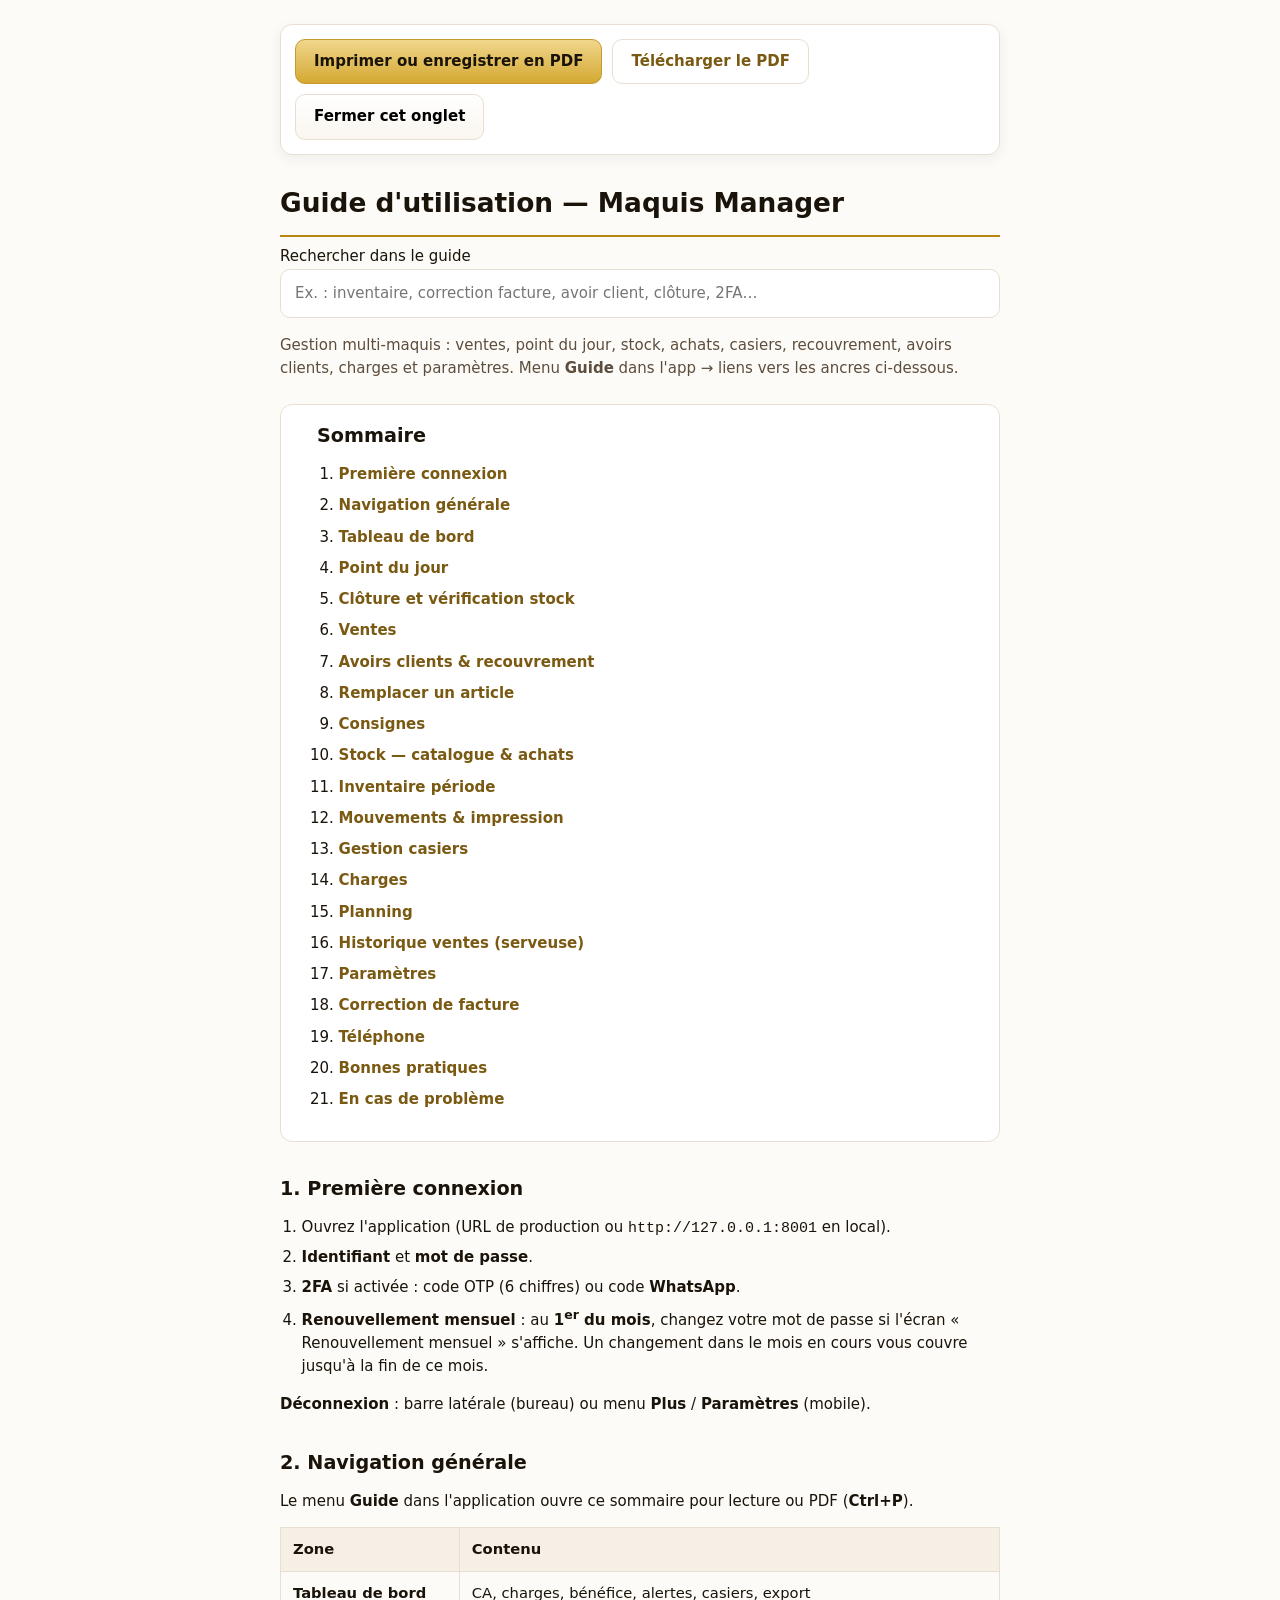
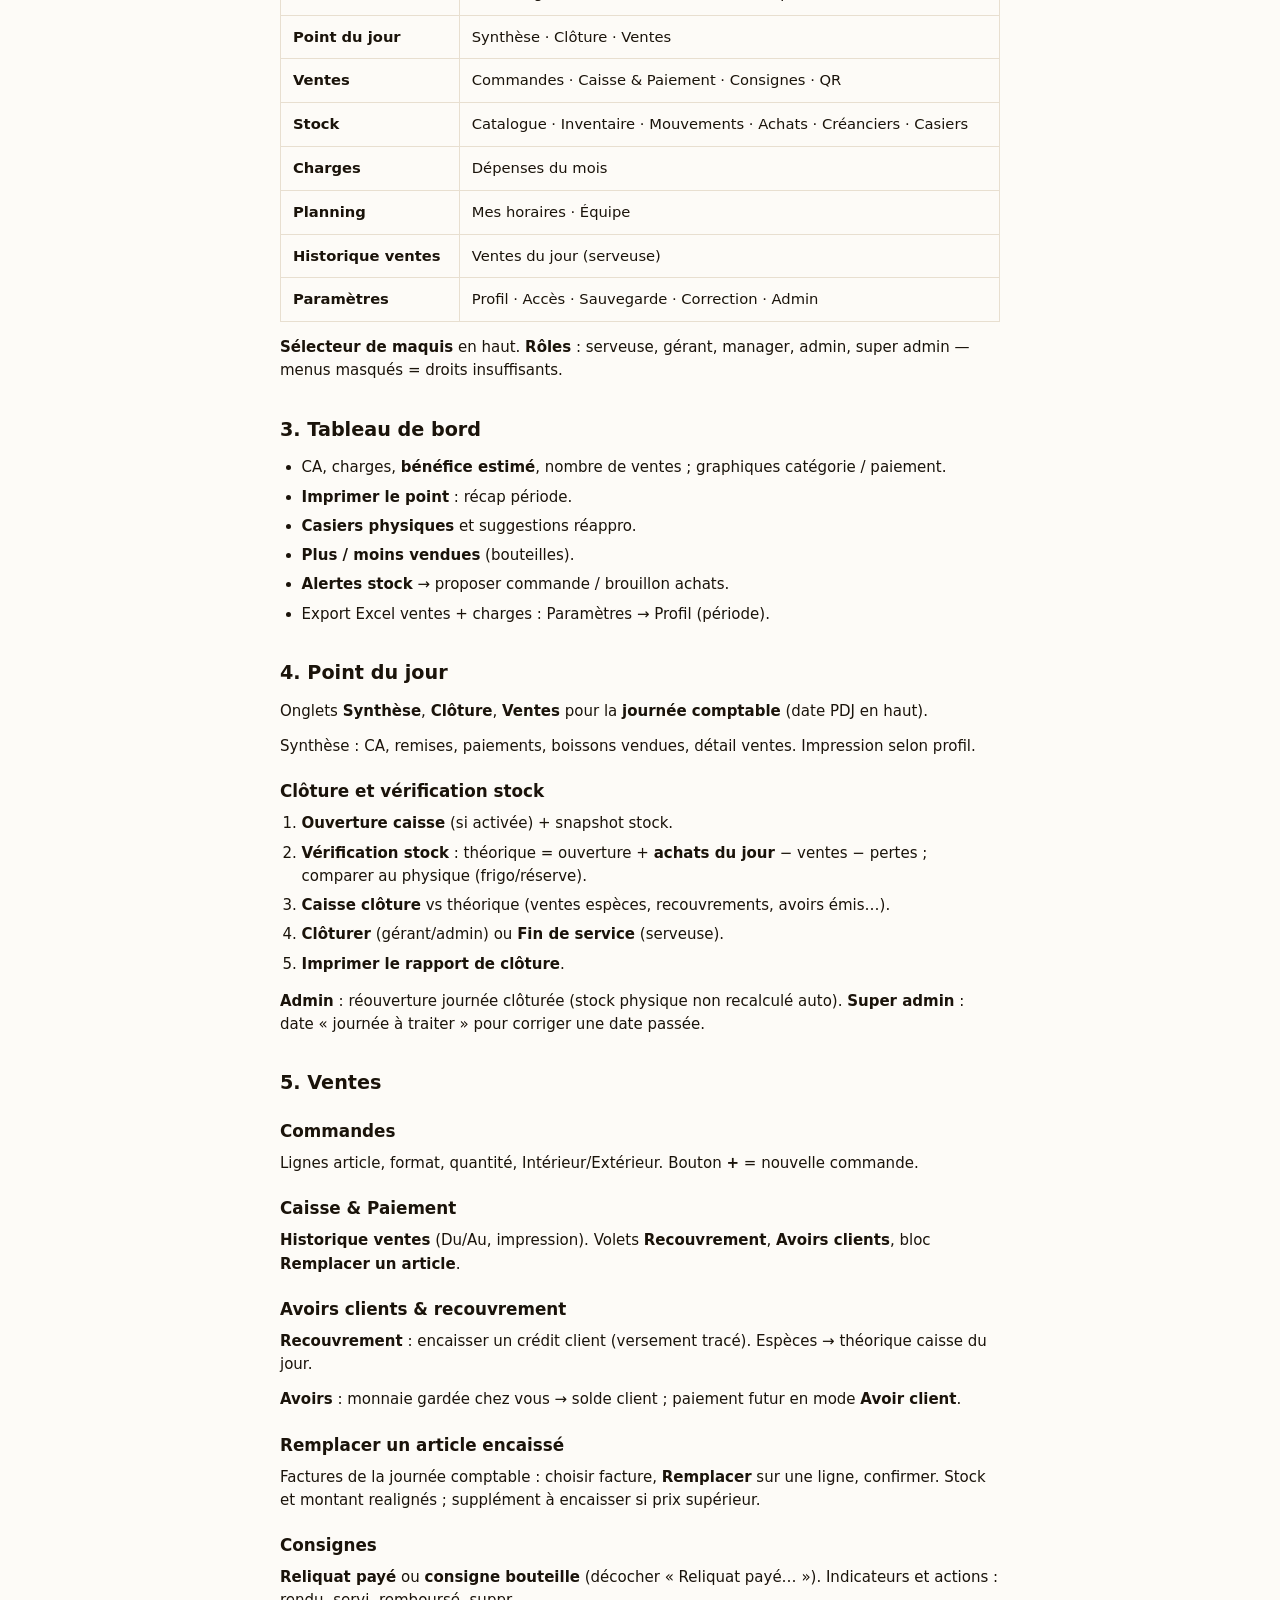
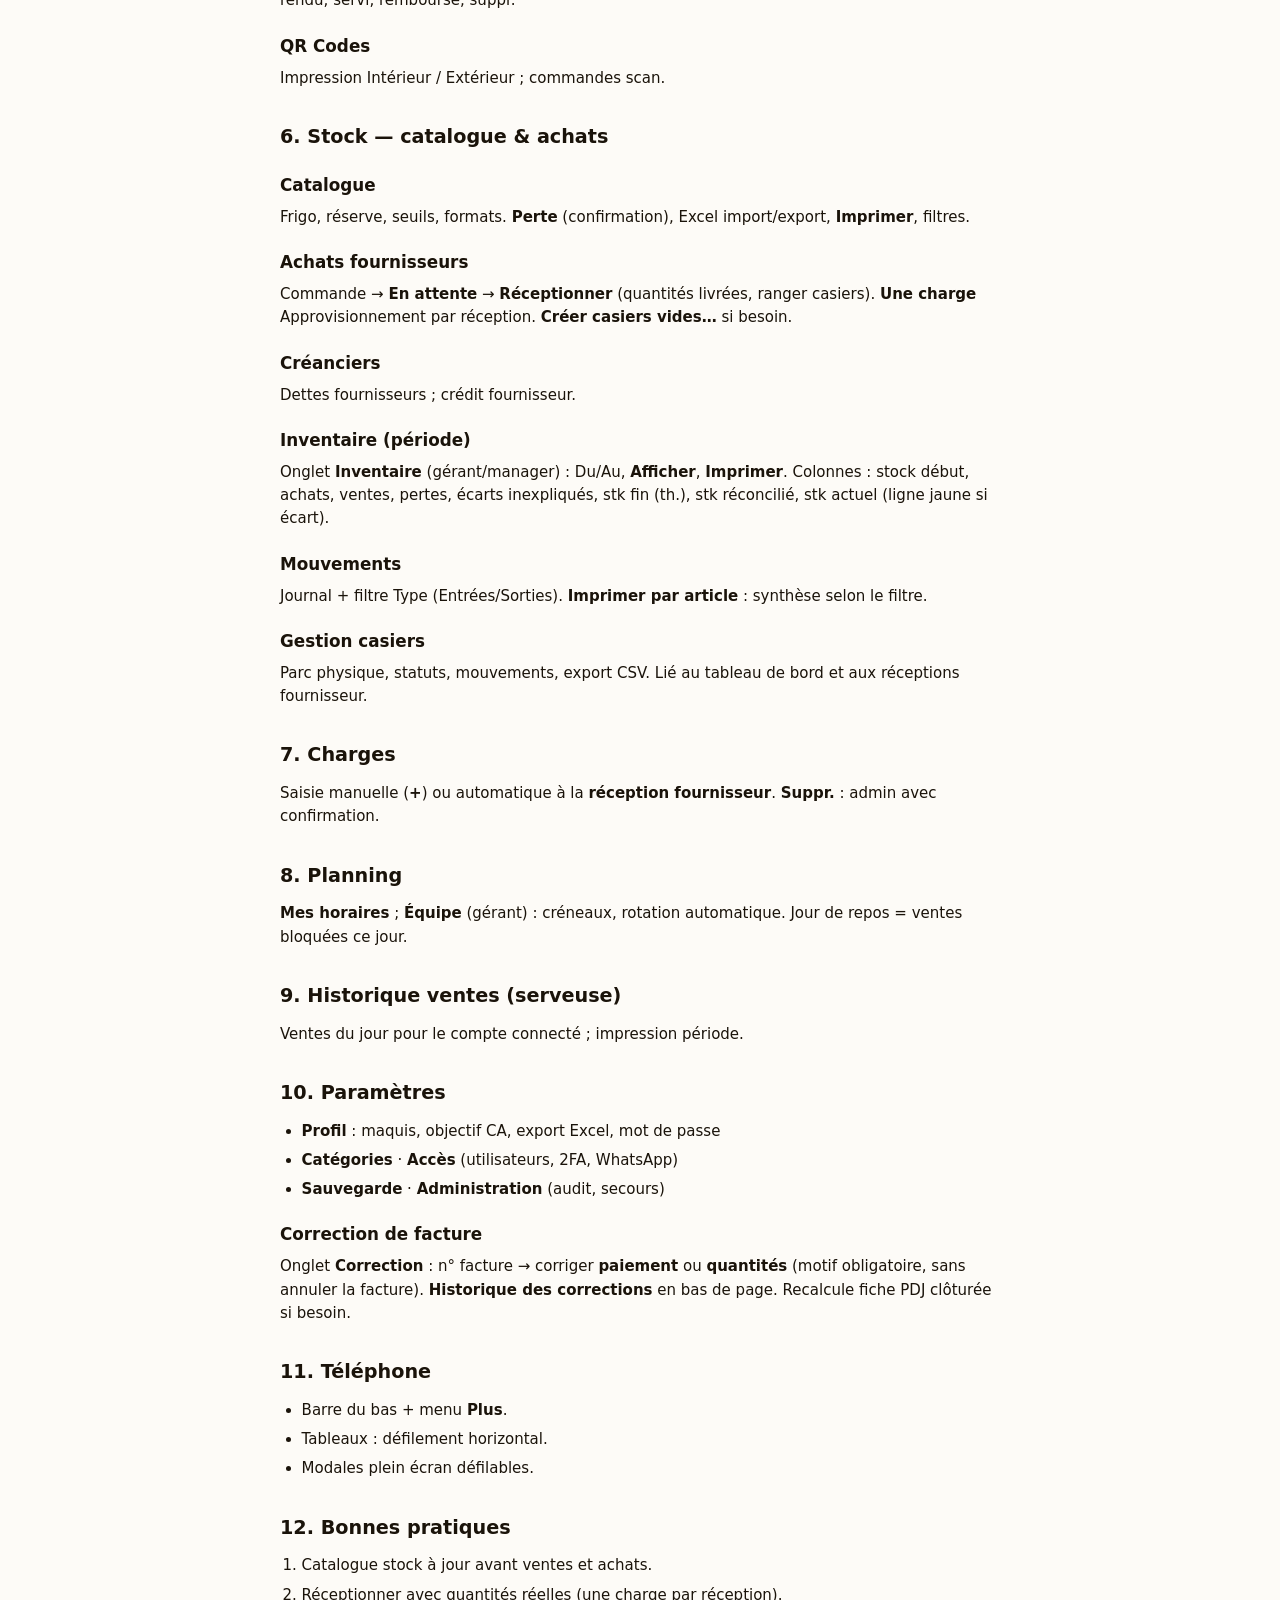
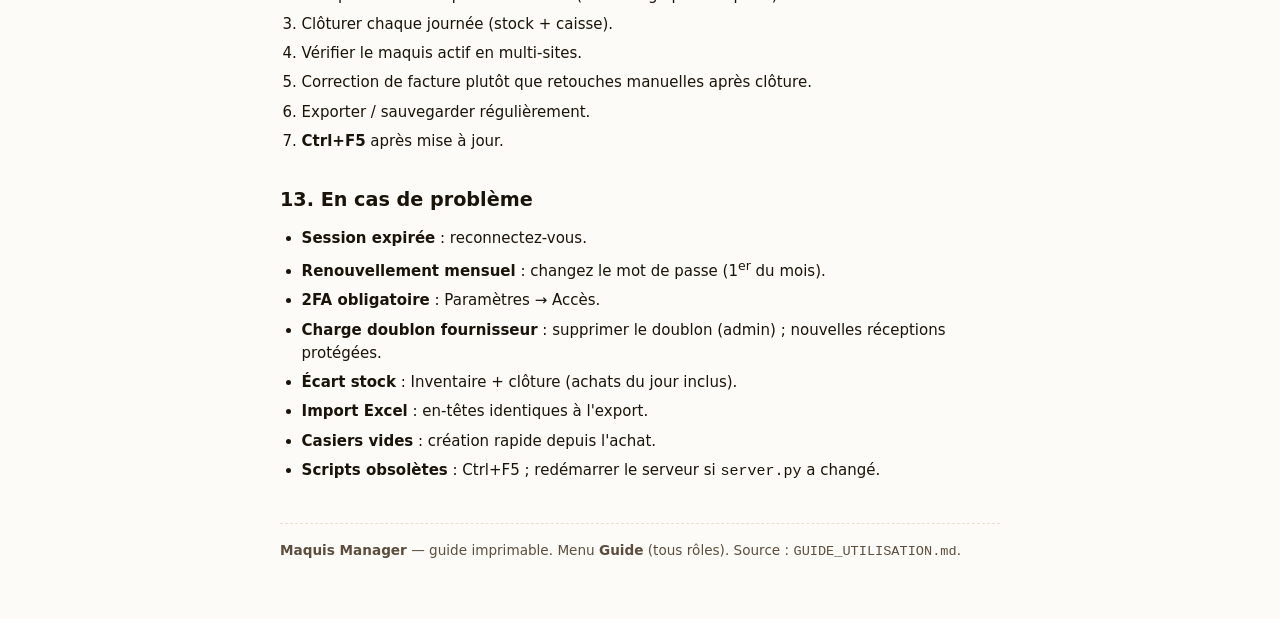
==== commit a3c916bc: "docs: ajouter guide.pdf pre-genere et script de regeneration PDF via Chrome headless, bouton Telecha" ====
--- a/guide.html
+++ b/guide.html
@@ -47,6 +47,7 @@
   <div class="wrap">
     <div class="toolbar no-print">
       <button type="button" class="primary" id="btn-print">Imprimer ou enregistrer en PDF</button>
+      <a class="btn-link-pdf" href="./guide.pdf" download="Guide-Maquis-Manager.pdf" style="display:inline-flex;align-items:center;padding:10px 18px;border-radius:10px;border:1px solid var(--line);background:#fff;font-weight:600;color:#7a5a12;text-decoration:none">Télécharger le PDF</a>
       <button type="button" id="btn-back">Fermer cet onglet</button>
     </div>
 
